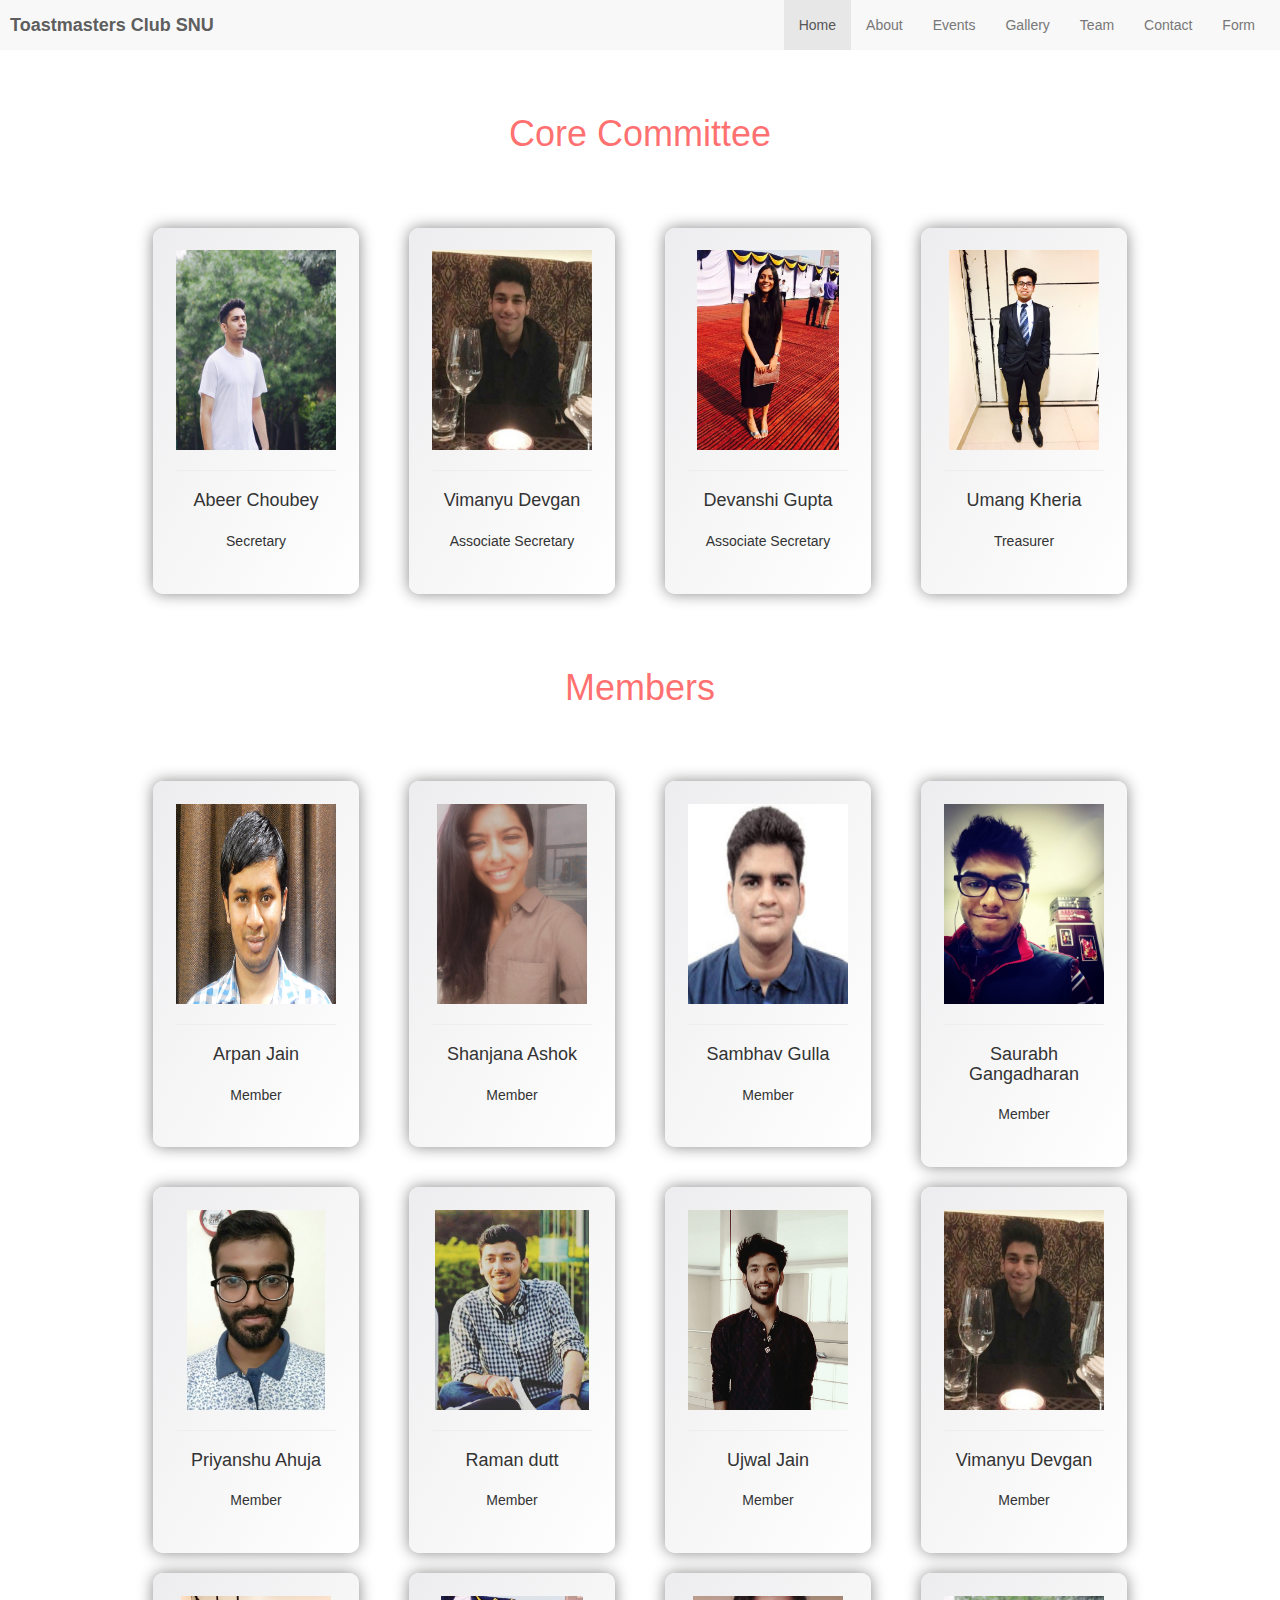
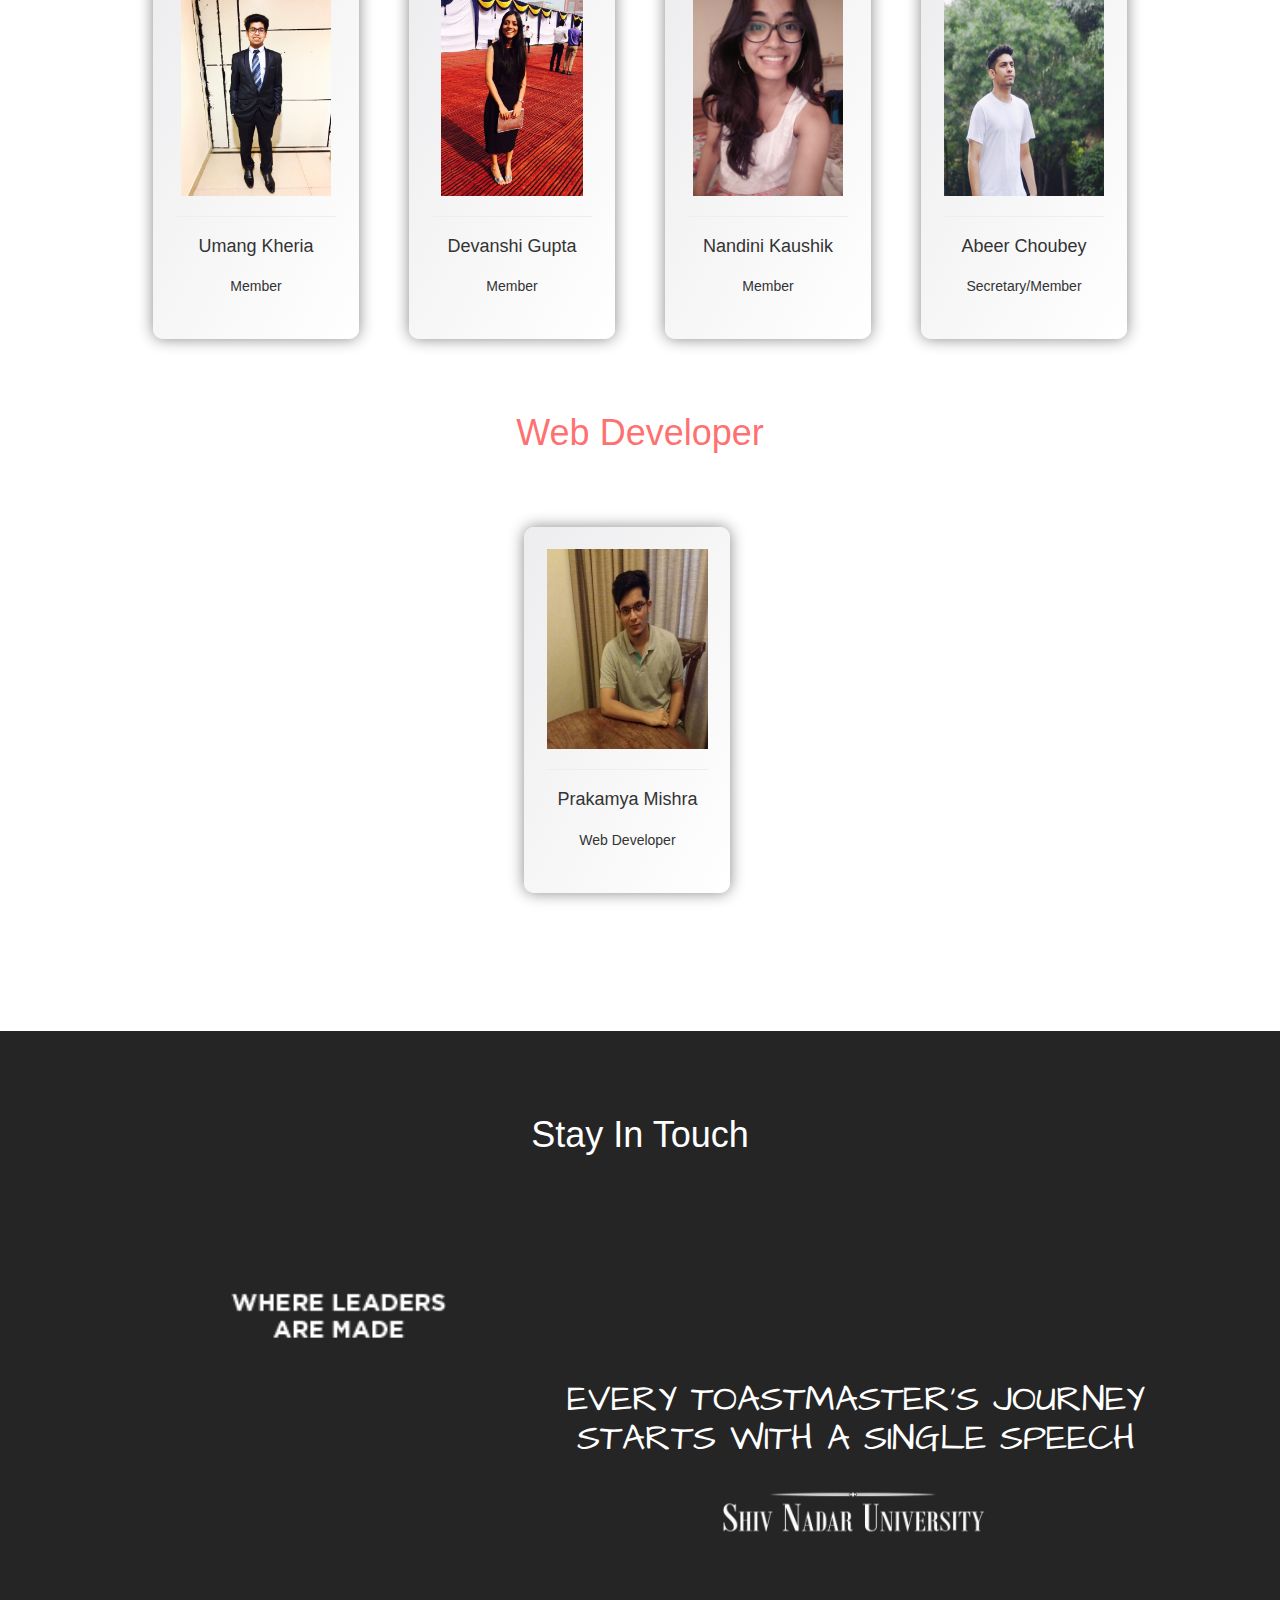
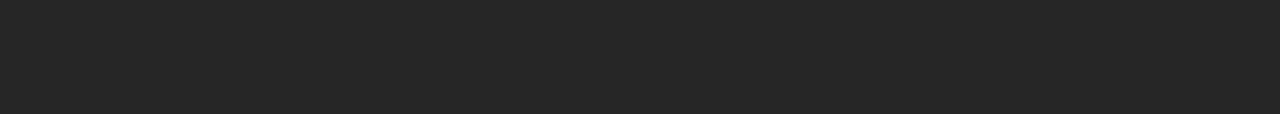
==== team.html @ 5914fd83 "Update team.html" ====
<!DOCTYPE html>
<html lang="en">
  <head>
    <meta charset="utf-8">
    <meta http-equiv="X-UA-Compatible" content="IE=edge">
    <meta name="viewport" content="width=device-width, initial-scale=1">
    <!-- The above 3 meta tags *must* come first in the head; any other head content must come *after* these tags -->
    <title>Toastmasters Club |SNU</title>
    <link rel="icon" href="img\Favicon.ico">
    <!-- Bootstrap -->
    <link href="css/bootstrap.min.css" rel="stylesheet">
    <link href="css/font-awesome.min.css" rel="stylesheet">
    <link href="css/custom.css" rel="stylesheet">
    <script src="https://ajax.googleapis.com/ajax/libs/jquery/1.12.4/jquery.min.js"></script>
    <link href="https://fonts.googleapis.com/css?family=Merriweather|Raleway" rel="stylesheet">
    <link href="https://fonts.googleapis.com/css?family=Architects+Daughter" rel="stylesheet">
    <link href="https://fonts.googleapis.com/css?family=Playfair+Display" rel="stylesheet">
  </head>
  <body id="body-home">
    <!--navbar-->
      <nav class="navbar navbar-default navbar-fixed-top">
          <div class="container-fluid" >
            <!-- Brand and toggle get grouped for better mobile display -->
            <div class="navbar-header">
              <button type="button" class="navbar-toggle collapsed" data-toggle="collapse" data-target="#after-collapse" aria-expanded="false">
                <span class="icon-bar"></span>
                <span class="icon-bar"></span>
                <span class="icon-bar"></span>
              </button>
              <a class="navbar-brand" href="index.html"><strong>Toastmasters Club SNU </strong></a>
            </div>

            <!-- Collect the nav links, forms, and other content for toggling -->
            <div class="collapse navbar-collapse navbar-right" id="after-collapse">
              <ul class="nav navbar-nav">
                <li class="active link1"><a href="index.html">Home <span class="sr-only">(current)</span></a></li>
                <li class="link2"><a href="index.html#about">About</a></li>
                <li class="link3"><a href="index.html#events">Events</a></li>
                <li class="link4"><a href="index.html#gallery">Gallery</a></li>
                <li class="link5"><a href="#">Team</a></li>
                <li class="link6"><a href="index.html#contact">Contact</a></li>
                <li><a href="#">Form</a></li>
              </ul>
            </div><!-- /.navbar-collapse -->
          </div><!-- /.container-fluid -->
        </nav>

        <h1 class="row set-content team-heading text-center">Core Committee</h1>

        <div class="row box">
          <div class="col-md-3 col-sm-6">
            <div class="member-block text-center">
              <img src="img/abeer.jpg" alt="">
              <hr>
              <h4>Abeer Choubey</h4>
              <p>Secretary</p>
            </div>
          </div>
          <div class="col-md-3 col-sm-6">
            <div class="member-block text-center">
              <img src="img/vimanyu.jpeg" alt="">
              <hr>
              <h4>Vimanyu Devgan</h4>
              <p>Associate Secretary</p>
            </div>
          </div>
          <div class="col-md-3 col-sm-6">
            <div class="member-block text-center">
              <img src="img/Devanshi Gupta.jpg" alt="">
              <hr>
              <h4>Devanshi Gupta</h4>
              <p>Associate Secretary</p>
            </div>
          </div>
          <div class="col-md-3 col-sm-6">
            <div class="member-block text-center">
              <img src="img/umang.jpeg" alt="">
              <hr>
              <h4>Umang Kheria</h4>
              <p>Treasurer</p>
            </div>
          </div>
        </div>

        <h1 class="row set-content team-heading text-center">Members</h1>

        <div class="row box">
          <div class="col-md-3 col-sm-6">
            <div class="member-block text-center">
              <img src="img/Arpan Jain.jpg" alt="">
              <hr>
              <h4>Arpan Jain</h4>
              <p>Member</p>
            </div>
          </div>
          <div class="col-md-3 col-sm-6">
            <div class="member-block text-center">
              <img src="img/Shanjana_Ashok.jpg" alt="">
              <hr>
              <h4>Shanjana Ashok</h4>
              <p>Member</p>
            </div>
          </div>
          <div class="col-md-3 col-sm-6">
            <div class="member-block text-center">
              <img src="img/Sambhav Gulla.jpg" alt="">
              <hr>
              <h4>Sambhav Gulla</h4>
              <p>Member</p>
            </div>
          </div>
          <div class="col-md-3 col-sm-6">
            <div class="member-block text-center">
              <img src="img/Saurabh_Gangadharan.jpg" alt="">
              <hr>
              <h4>Saurabh Gangadharan</h4>
              <p>Member</p>
            </div>
          </div>
        </div>
        <div class="row box">
          <div class="col-md-3 col-sm-6">
            <div class="member-block text-center">
              <img src="img/priyanshu.jpeg" alt="">
              <hr>
              <h4>Priyanshu Ahuja</h4>
              <p>Member</p>
            </div>
          </div>
          <div class="col-md-3 col-sm-6">
            <div class="member-block text-center">
              <img src="img/raman.jpeg" alt="">
              <hr>
              <h4>Raman dutt</h4>
              <p>Member</p>
            </div>
          </div>
          <div class="col-md-3 col-sm-6">
            <div class="member-block text-center">
              <img src="img/ujwal.jpg" alt="">
              <hr>
              <h4>Ujwal Jain</h4>
              <p>Member</p>
            </div>
          </div>
          <div class="col-md-3 col-sm-6">
            <div class="member-block text-center">
              <img src="img/vimanyu.jpeg" alt="">
              <hr>
              <h4>Vimanyu Devgan</h4>
              <p>Member</p>
            </div>
          </div>
        </div>
        <div class="row box">
          <div class="col-md-3 col-sm-6">
            <div class="member-block text-center">
              <img src="img/umang.jpeg" alt="">
              <hr>
              <h4>Umang Kheria</h4>
              <p>Member</p>
            </div>
          </div>
          <div class="col-md-3 col-sm-6">
            <div class="member-block text-center">
              <img src="img/Devanshi Gupta.jpg" alt="">
              <hr>
              <h4>Devanshi Gupta</h4>
              <p>Member</p>
            </div>
          </div>
          <div class="col-md-3 col-sm-6">
            <div class="member-block text-center">
              <img src="img/Nandini_Kaushik.jpg" alt="">
              <hr>
              <h4>Nandini Kaushik</h4>
              <p>Member</p>
            </div>
          </div>
          <div class="col-md-3 col-sm-6">
            <div class="member-block text-center">
              <img src="img/abeer.jpg" alt="">
              <hr>
              <h4>Abeer Choubey</h4>
              <p>Secretary/Member</p>
            </div>
          </div>
        </div>
        <h1 class="row set-content team-heading text-center">Web Developer</h1>

        <div class="row box web-dev">
          <div class="col-md-3 col-md-offset-4">
            <div class="member-block web-dev text-center">
              <img src="img/prakamya.jpg" alt="">
              <hr>
              <h4>Prakamya Mishra</h4>
              <p>Web Developer</p>
            </div>
          </div>
        </div>
        <div id="contact" style="margin-top:10%;"class="sets">
          <div class="container-fluid text-center">
            <h1>Stay In Touch</h1>
            <div class="row contact-img">
              <div class="col-md-5">
                <div class="row hideme">
                  <a href="https://www.toastmasters.org/" target="_blank"><img src="img\toastmaster logo.png"></a>
                </div>
                <div class="row">
                  <img src="img/Tagline White.png">
                </div>
              </div>
              <div class="col-md-7">
                <div class="row">
                  <div class="row hideme">
                    <a href="https://www.facebook.com/ToastmastersSNU/" target="_blank"><i class="fa fa-facebook-official fa-3x" aria-hidden="true"></i></a>
                    <a href="mailto:ac383@snu.edu.in" ><i class="fa fa-envelope fa-3x" aria-hidden="true"></i></a>
                    <a href="http://snu.edu.in/" target="_blank"><i class="fa fa-university fa-3x" aria-hidden="true"></i></a>
                    <a href="https://www.toastmasters.org/" target="_blank"><i class="fa fa-globe fa-3x" aria-hidden="true"></i></a>
                  </div>
                </div>
                <div class="row">
                  <h1 class="qute">EVERY TOASTMASTER'S JOURNEY<br>STARTS WITH A SINGLE SPEECH</h1>
                  <br>
                  <div class="snu">
                    <a href="http://snu.edu.in/" target="_blank"><img src="img/loading2.png"></a>
                  </div>
                </div>
              </div>
            </div>
          </div>
        </div>

    <!-- jQuery (necessary for Bootstrap's JavaScript plugins) -->
    <!-- Include all compiled plugins (below), or include individual files as needed -->
    <script src="js/bootstrap.min.js"></script>
    <script src="js/custom.js"></script>
  </body>
</html>
---- css/custom.css ----
/* pre-set */
#body-home,#body-team{
  padding-top: 50px;
}
/* navbar */
.navbar-default{
  border-radius: 0;
  border: none;
  padding-left: 10px;
  padding-right: 10px;
}
.container-fluid{
  padding: 0;
}
.sets .container-fluid{
  padding: 5%;
}
/* header */
header{
  background-image: linear-gradient(rgba(26, 26, 26, 0.1),rgba(26, 26, 26, 0.1)),url(../img/14777b88-4d6d-4357-b0e6-6be6ab7cb8bb-original.png);
  background-position: center;
  background-repeat: no-repeat;
  background-attachment: fixed;
  -webkit-background-size: cover;
  -moz-background-size: cover;
  -o-background-size: cover;
  background-size: cover;
  padding-top: 65px;
  height: 100vh;
  width: auto;
}
#logo-img{
  height: 100vh;
  margin-top: 10vh;
  color: #fff;
  font-weight: bold;
  text-shadow: 0 0 10px rgba(255, 0, 0, 0.4);
}
#logo-img a i{
  color: #fff;
  text-shadow: 0 0 10px rgba(255, 0, 0, 0.4);
}
#logo-img img{
  width: 40vh;
  height: auto;
  margin: auto;
}
/* sets */
.set-content{
  margin: 5%;
}
.sets i{
  color: rgba(255, 0, 0, 0.7);
}
.set-content h1{
  margin-top: 5%;
  font-family: 'Merriweather', serif;
}

.team-head{
  margin-top: 5%;
  font-family: 'Merriweather', serif;
  margin: 5%;
}

.set-content p{
  margin-top: 5%;
  font-family: 'Raleway', sans-serif;
}
/*team */
#team-h1{
  color: rgba(255, 0, 0, 0.7);
  font-size: 4em;
  font-weight: bold;
  font-family: sans-serif;
  text-align: center;
  margin-bottom: 10vh;
}
.member-block{
  box-shadow: 0 0 15px #888888;
  border-radius: 10px;
  padding: 10%;
  margin: 10px;
  background: linear-gradient(to bottom right, #ededef, #fff);
}
i{
  margin: auto 10px;
}
button i{
  margin: 0;
}
p{
  text-align: justify;
  padding: 10px;
}
.member-block p{
  text-align: center;
}
.scroll{
  width: 5vh !important;
  height: auto;
  margin-top:16vh ;
  position: relative;
  top: 15vh ;
  animation: updown 1s ease infinite;
  opacity: 0;
  -moz-margin-top: 16vh;
  -ms-margin-top: 16vh;
  -o-margin-top: 16vh;
  -webkit-margin-top: 16vh;
}
.scroll:hover{
  cursor: pointer;
}

@keyframes updown {
  0%{
    position: relative;
    top: 15vh ;
  }
  50%{
    position: relative;
    top: 17vh ;
  }
  100%{
    position: relative;
    top: 15vh ;
  }
}

/*timeline */
#events.sets{
  background-color: #252525;
  color: #fff;
}
#contact.sets{
  background-color: #252525;
  color: #fff;
}
#contact .col-md-4{
  margin-top: 10%;
}
#contact a i{
  margin:3%;
}

img { border: 0; max-width: 100%; }

#contact img{
  width: 50%;
  height: auto;
}
.page-header h1 {
  font-size: 3.26em;
  text-align: center;
  color: #efefef;
  text-shadow: 1px 1px 0 #000;
}

/** timeline box structure **/
.timeline {
  list-style: none;
  padding: 20px 0 20px;
  position: relative;
}

.timeline:before {
  top: 0;
  bottom: 0;
  position: absolute;
  content: " ";
  width: 3px;
  background-color: #eee;
  left: 50%;
  margin-left: -1.5px;
}

.tldate {
  display: block;
  width: 200px;
  background: #414141;
  border: 3px solid #212121;
  color: #ededed;
  margin: 0 auto;
  padding: 3px 0;
  font-weight: bold;
  text-align: center;
  -webkit-box-shadow: 0 0 11px rgba(0,0,0,0.35);
}

.timeline li {
  margin-bottom: 25px;
  position: relative;
}

.timeline li:before, .timeline li:after {
  content: " ";
  display: table;
}
.timeline li:after {
  clear: both;
}
.timeline li:before, .timeline li:after {
  content: " ";
  display: table;
}

/** timeline panels **/
.timeline li .timeline-panel {
  width: 46%;
  float: left;
  background: #fff;
  border: 1px solid #d4d4d4;
  padding: 20px;
  position: relative;
  -webkit-border-radius: 8px;
  -moz-border-radius: 8px;
  border-radius: 8px;
  -webkit-box-shadow: 0 1px 6px rgba(0, 0, 0, 0.15);
  -moz-box-shadow: 0 1px 6px rgba(0, 0, 0, 0.15);
  box-shadow: 0 1px 6px rgba(0, 0, 0, 0.15);
}

/** panel arrows **/
.timeline li .timeline-panel:before {
  position: absolute;
  top: 26px;
  right: -15px;
  display: inline-block;
  border-top: 15px solid transparent;
  border-left: 15px solid #ccc;
  border-right: 0 solid #ccc;
  border-bottom: 15px solid transparent;
  content: " ";
}

.timeline li .timeline-panel:after {
  position: absolute;
  top: 27px;
  right: -14px;
  display: inline-block;
  border-top: 14px solid transparent;
  border-left: 14px solid #fff;
  border-right: 0 solid #fff;
  border-bottom: 14px solid transparent;
  content: " ";
}
.timeline li .timeline-panel.noarrow:before, .timeline li .timeline-panel.noarrow:after {
  top:0;
  right:0;
  display: none;
  border: 0;
}

.timeline li.timeline-inverted .timeline-panel {
  float: right;
}

.timeline li.timeline-inverted .timeline-panel:before {
  border-left-width: 0;
  border-right-width: 15px;
  left: -15px;
  right: auto;
}

.timeline li.timeline-inverted .timeline-panel:after {
  border-left-width: 0;
  border-right-width: 14px;
  left: -14px;
  right: auto;
}


/** timeline circle icons **/
.timeline li .tl-circ {
  position: absolute;
  top: 23px;
  left: 50%;
  text-align: center;
  background: #437bb7;
  color: #fff;
  width: 35px;
  height: 35px;
  line-height: 35px;
  margin-left: -16px;
  border: 3px solid #90acc7;
  border-top-right-radius: 50%;
  border-top-left-radius: 50%;
  border-bottom-right-radius: 50%;
  border-bottom-left-radius: 50%;
  z-index: 99;
}


/** timeline content **/

.tl-heading h4 {
  margin: 0;
  color: rgba(255, 0, 0, 0.7);
}

.tl-body p, .tl-body ul {
  margin-bottom: 0;
}

.tl-body > p + p {
  margin-top: 5px;
}

/** media queries **/
@media (max-width: 991px) {
  .timeline li .timeline-panel {
    width: 44%;
  }
}

@media (max-width: 700px) {
  .page-header h1 { font-size: 1.8em; }

  ul.timeline:before {
    left: 40px;
  }

  .tldate { width: 140px; }

  ul.timeline li .timeline-panel {
    width: calc(100% - 90px);
    width: -moz-calc(100% - 90px);
    width: -webkit-calc(100% - 90px);
  }

  ul.timeline li .tl-circ {
    top: 22px;
    left: 22px;
    margin-left: 0;

  }
  ul.timeline > li > .tldate {
    margin: 0;
  }

  ul.timeline > li > .timeline-panel {
    float: right;
  }

  ul.timeline > li > .timeline-panel:before {
    border-left-width: 0;
    border-right-width: 15px;
    left: -15px;
    right: auto;
  }

  ul.timeline > li > .timeline-panel:after {
    border-left-width: 0;
    border-right-width: 14px;
    left: -14px;
    right: auto;
  }
}
.item p{
  text-align: center;
}
.item img{
  width: 100%;
  height: 70%;
}
.carousel-indicators{
  padding-top: 15%;
}
.hideme{
  opacity: 0;
}
.box{
  margin: auto 10%;
}
.qute{
  margin-top: 5%;
  font-family: 'Architects Daughter', cursive;
}
.contact-img{
  margin: 10% 5%;
}
.member-block img{
  width: auto;
  height: 200px;
}
.team-heading{
  color: rgba(255, 48, 48,.7);
}
@media (max-width: 990px){}
  .web-dev{
    position: relative;
    left: 2%;
  }
}
p.timeline-para{
  color: #000 !important;
}
.snu{
  font-family: 'Playfair Display', serif;
  color: #1558c4;
}
.timeline-img{
  border-radius: 30px;
  -webkit-box-shadow: 0 0 11px rgba(0,0,0,0.5);
}
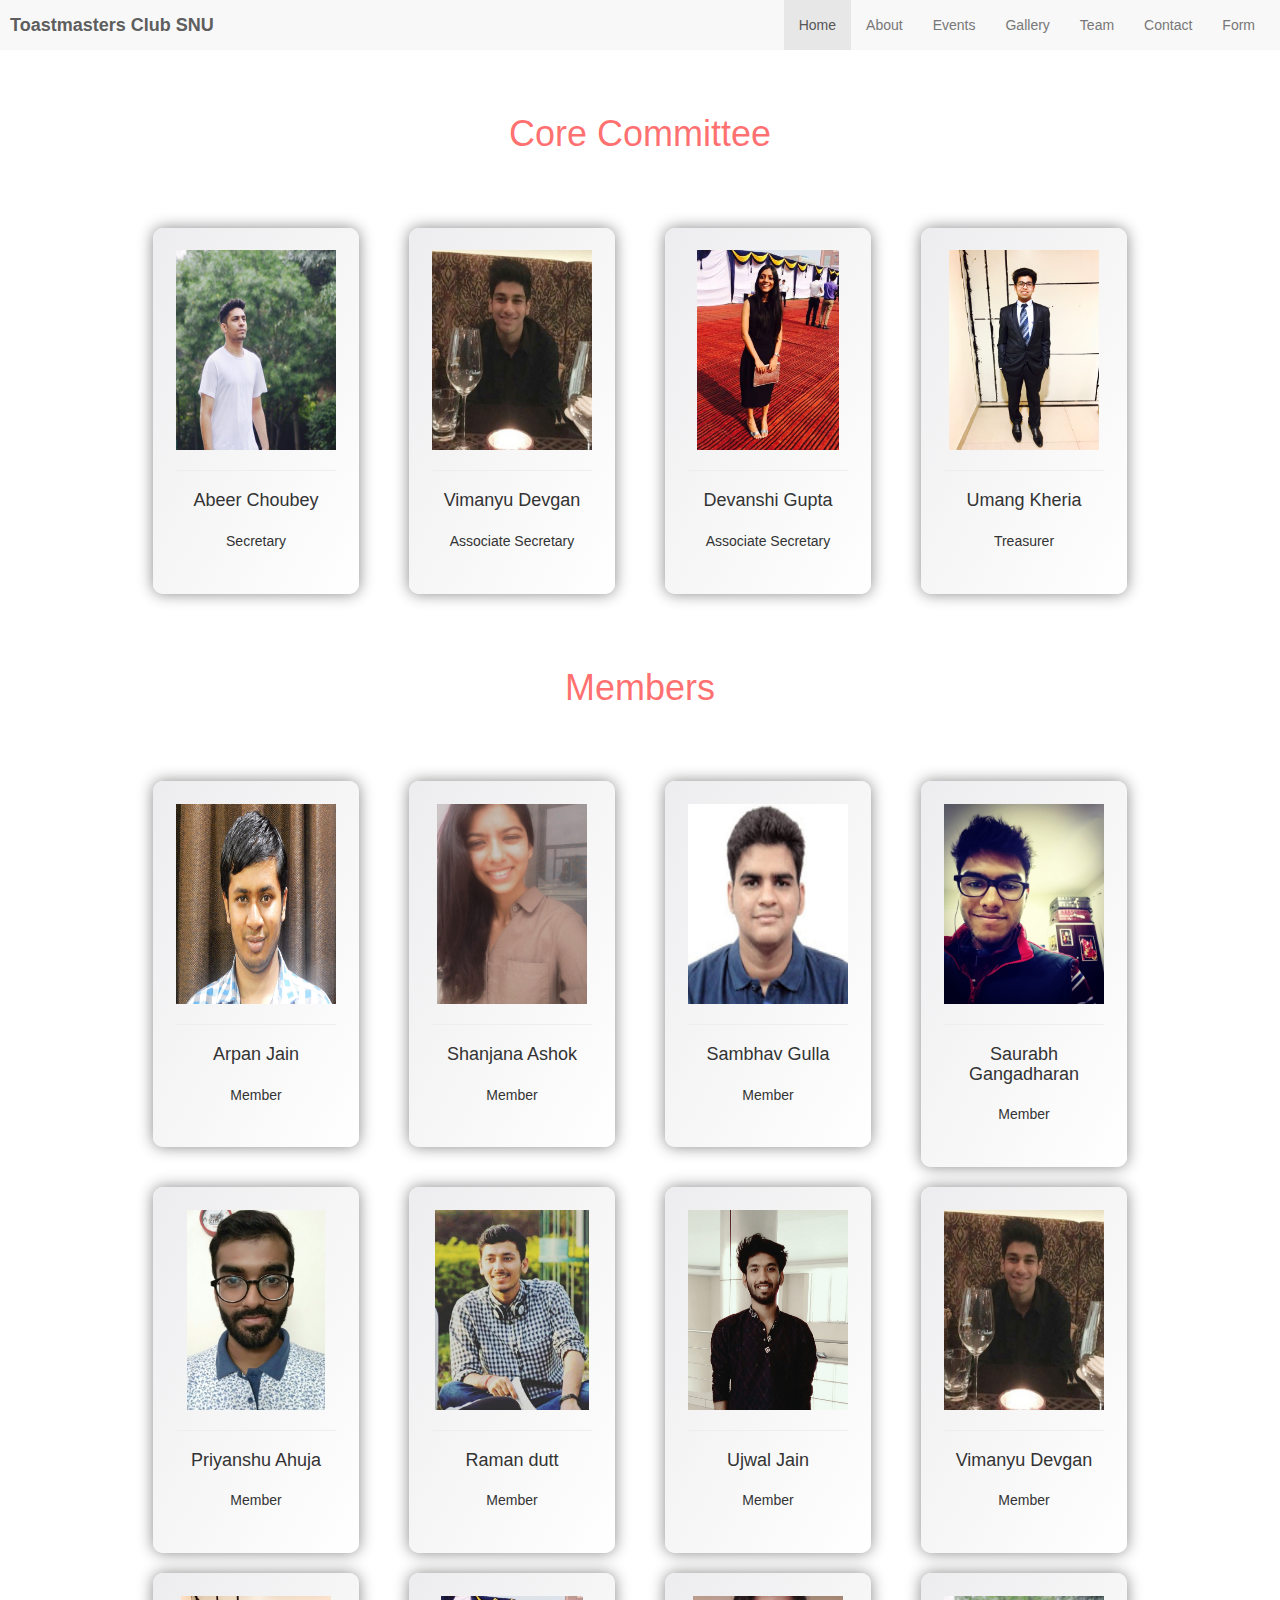
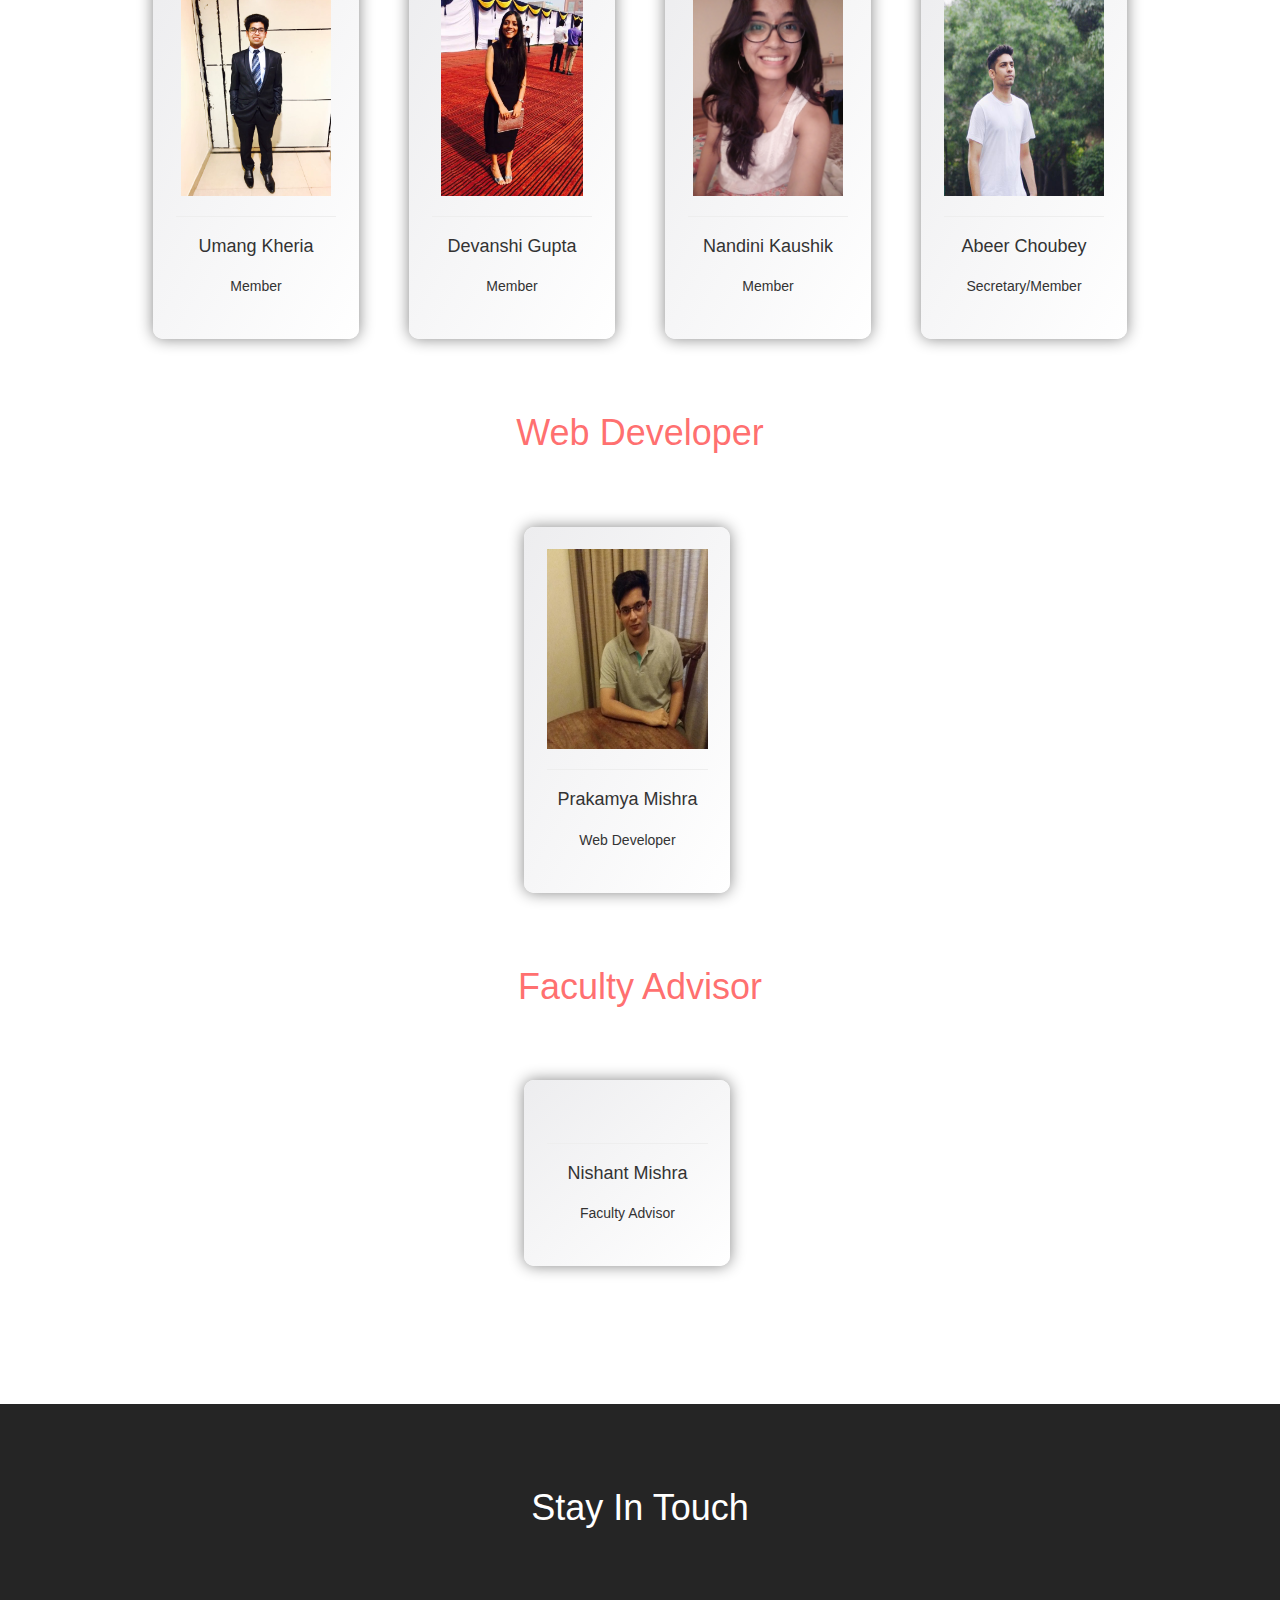
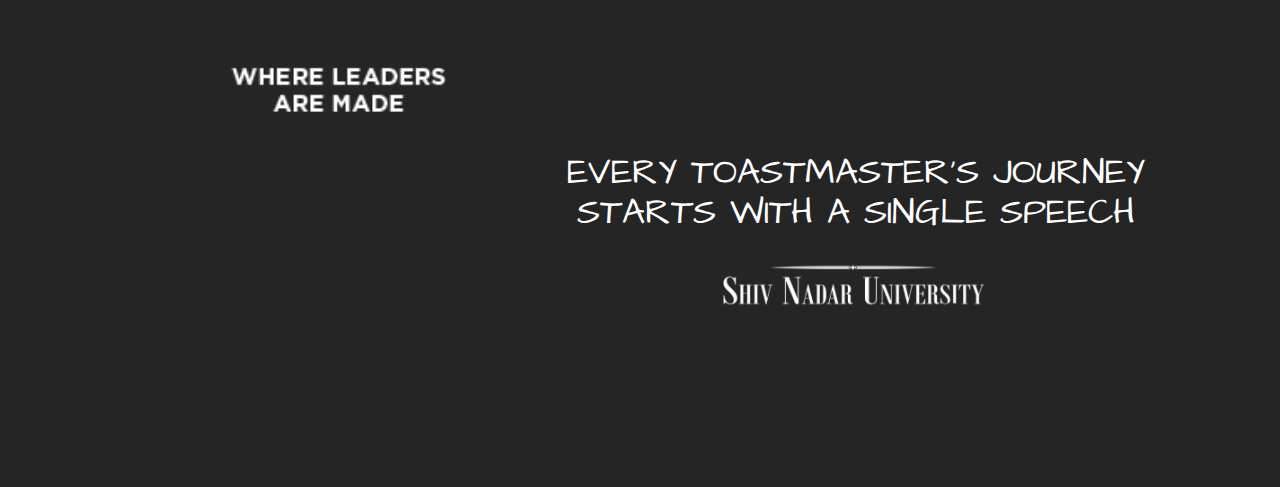
==== commit aaee75c3: "Update team.html" ====
--- a/team.html
+++ b/team.html
@@ -198,6 +198,18 @@
             </div>
           </div>
         </div>
+        <h1 class="row set-content team-heading text-center">Faculty Advisor</h1>
+
+        <div class="row box web-dev">
+          <div class="col-md-3 col-md-offset-4">
+            <div class="member-block web-dev text-center">
+              <img src="http://www.snu.edu.in/images/Nishant-Mishra.jpg" alt="">
+              <hr>
+              <h4>Nishant Mishra</h4>
+              <p>Faculty Advisor</p>
+            </div>
+          </div>
+        </div>
         <div id="contact" style="margin-top:10%;"class="sets">
           <div class="container-fluid text-center">
             <h1>Stay In Touch</h1>
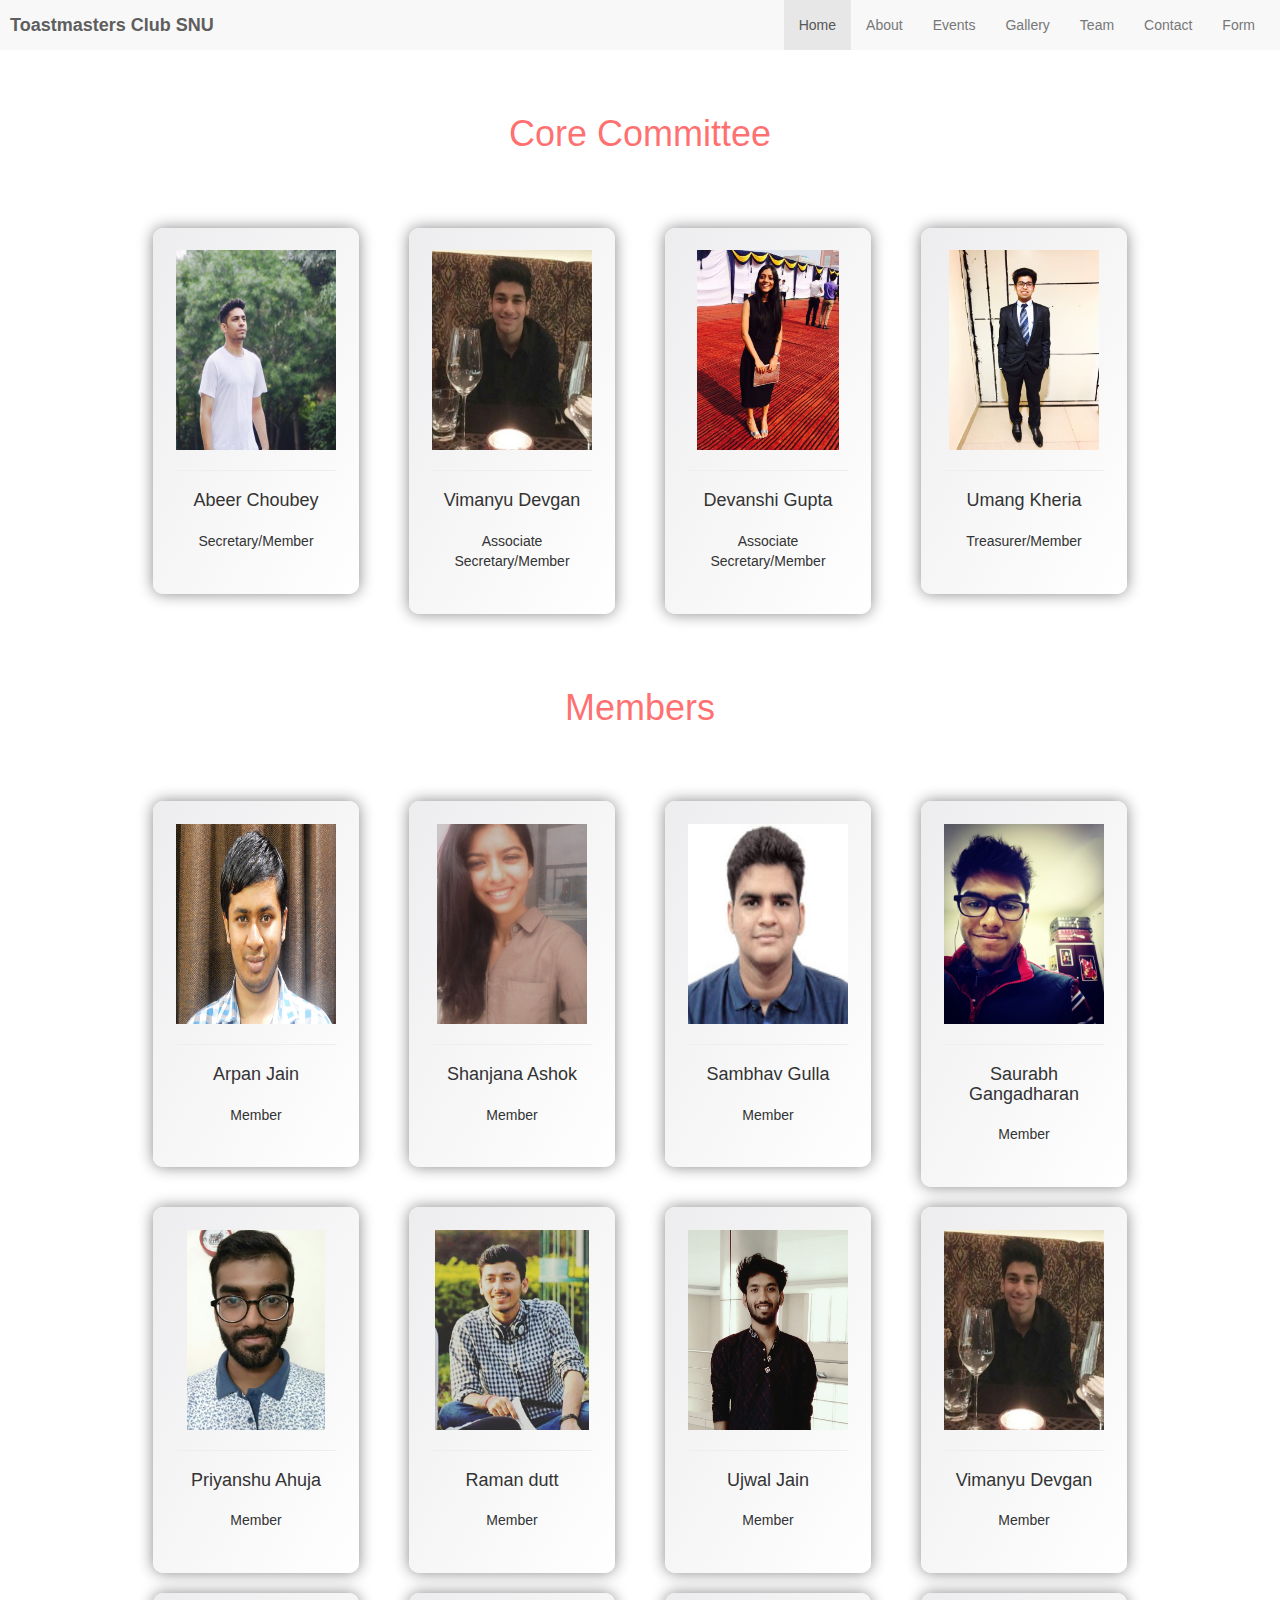
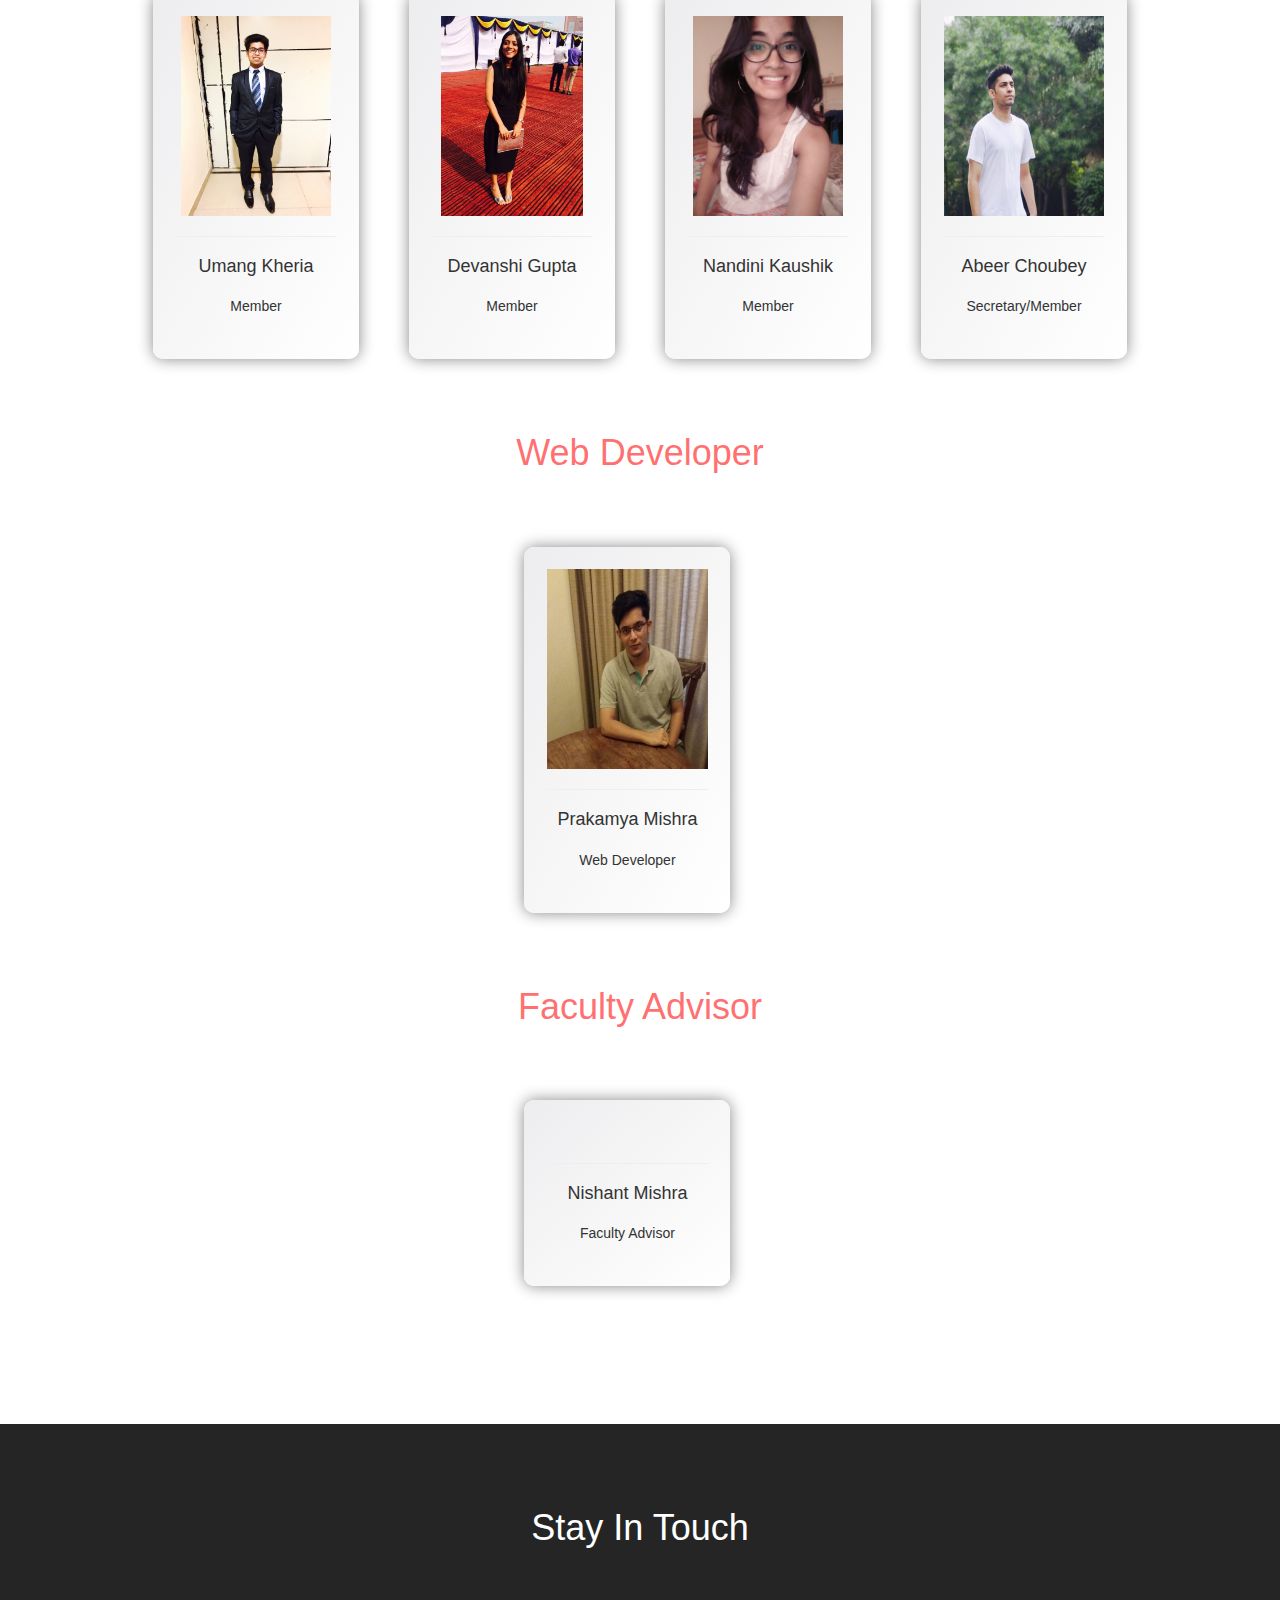
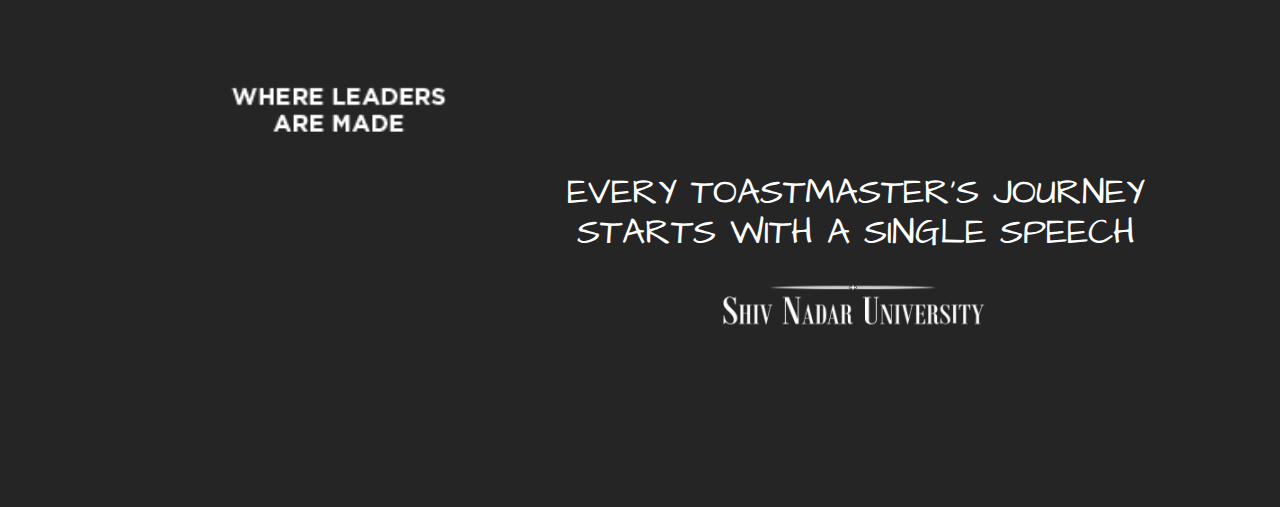
==== commit a7e86934: "Update team.html" ====
--- a/team.html
+++ b/team.html
@@ -53,7 +53,7 @@
               <img src="img/abeer.jpg" alt="">
               <hr>
               <h4>Abeer Choubey</h4>
-              <p>Secretary</p>
+              <p>Secretary/Member</p>
             </div>
           </div>
           <div class="col-md-3 col-sm-6">
@@ -61,7 +61,7 @@
               <img src="img/vimanyu.jpeg" alt="">
               <hr>
               <h4>Vimanyu Devgan</h4>
-              <p>Associate Secretary</p>
+              <p>Associate Secretary/Member</p>
             </div>
           </div>
           <div class="col-md-3 col-sm-6">
@@ -69,7 +69,7 @@
               <img src="img/Devanshi Gupta.jpg" alt="">
               <hr>
               <h4>Devanshi Gupta</h4>
-              <p>Associate Secretary</p>
+              <p>Associate Secretary/Member</p>
             </div>
           </div>
           <div class="col-md-3 col-sm-6">
@@ -77,7 +77,7 @@
               <img src="img/umang.jpeg" alt="">
               <hr>
               <h4>Umang Kheria</h4>
-              <p>Treasurer</p>
+              <p>Treasurer/Member</p>
             </div>
           </div>
         </div>
@@ -209,7 +209,9 @@
               <p>Faculty Advisor</p>
             </div>
           </div>
-        </div>
+        </div>    
+    
+    
         <div id="contact" style="margin-top:10%;"class="sets">
           <div class="container-fluid text-center">
             <h1>Stay In Touch</h1>
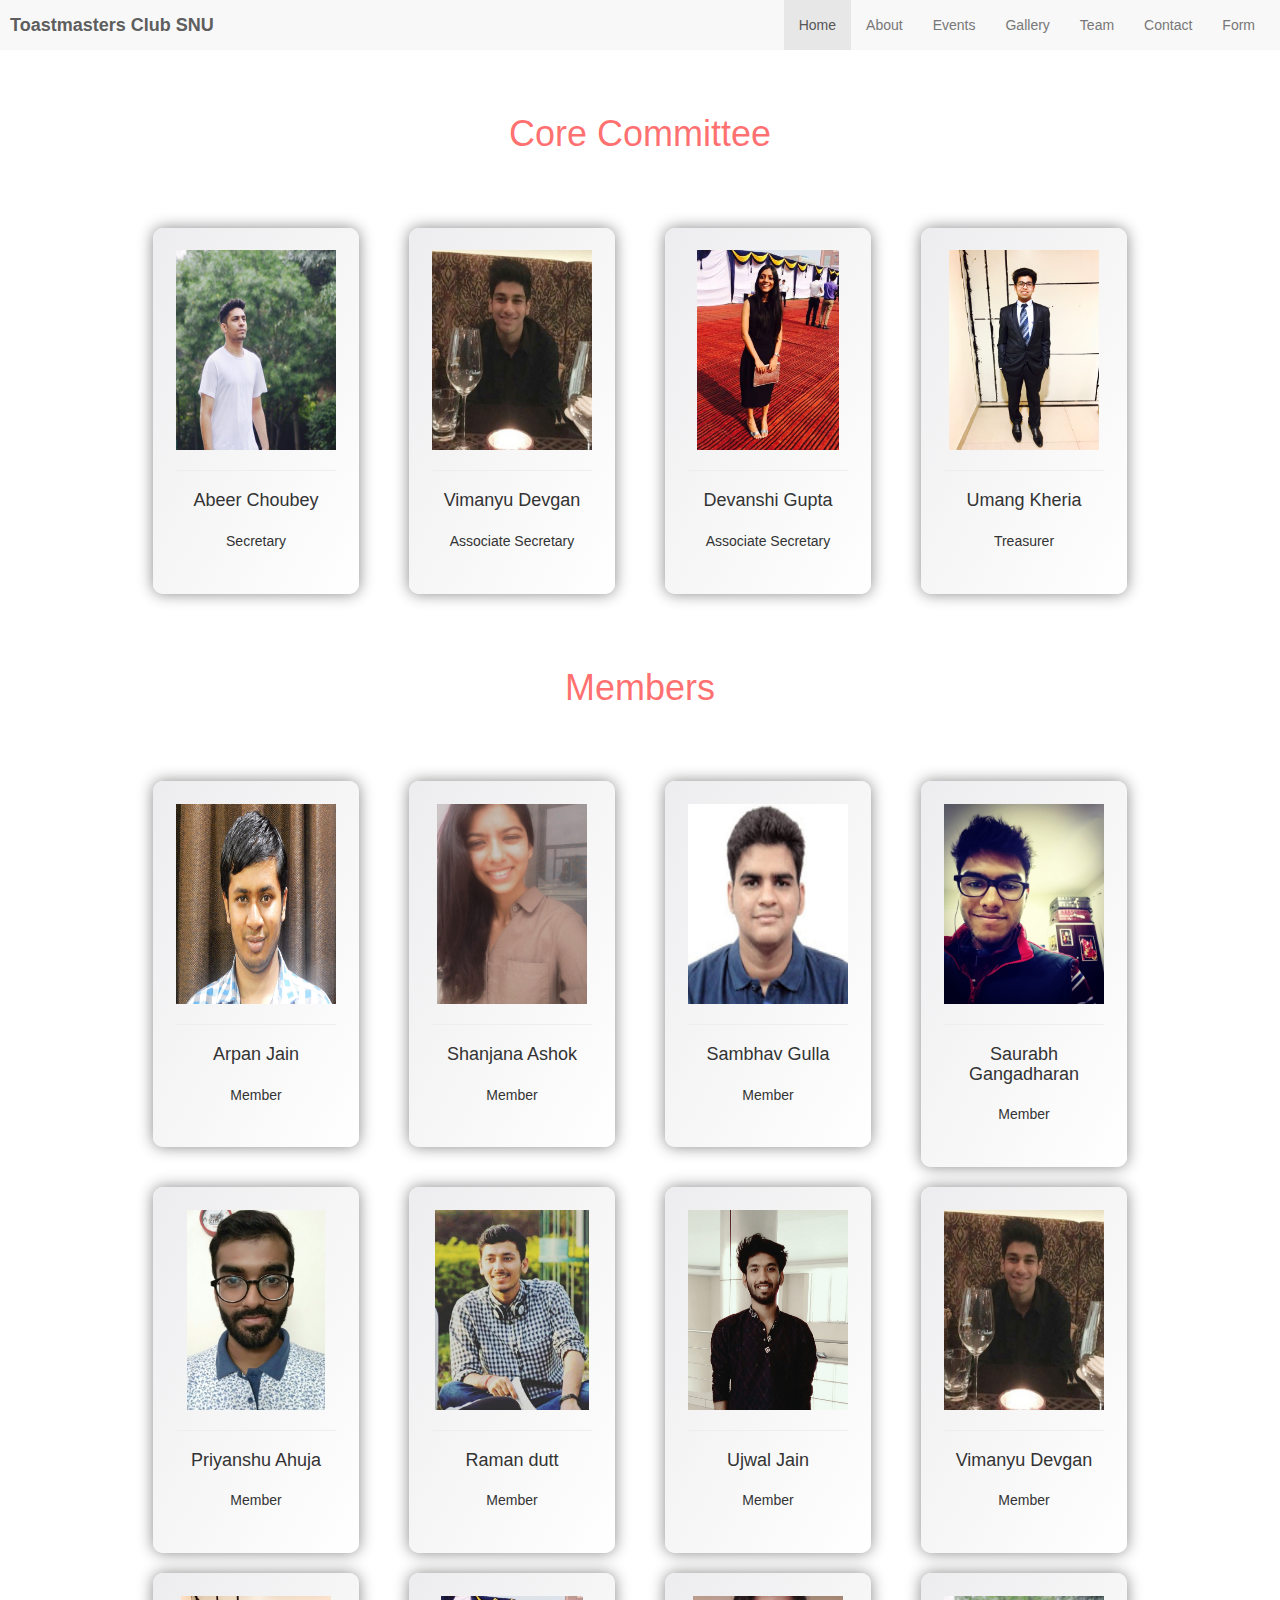
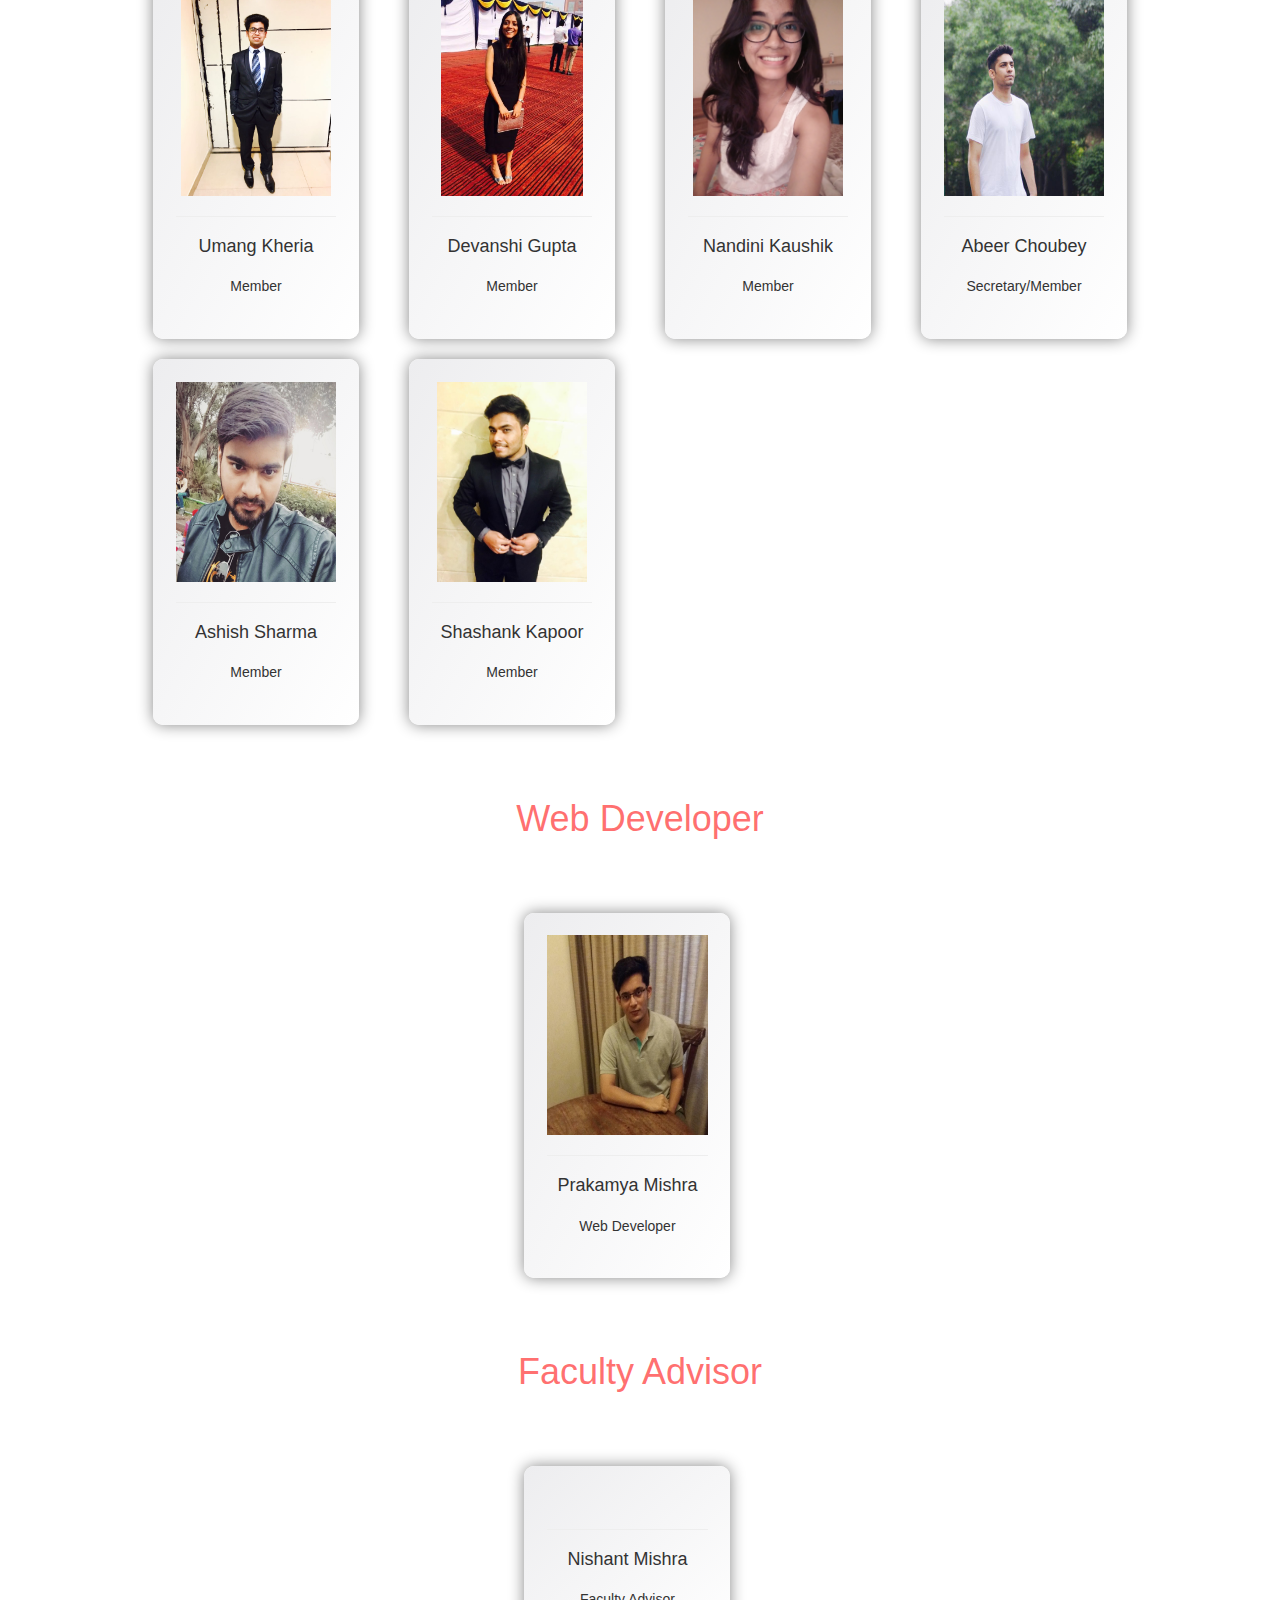
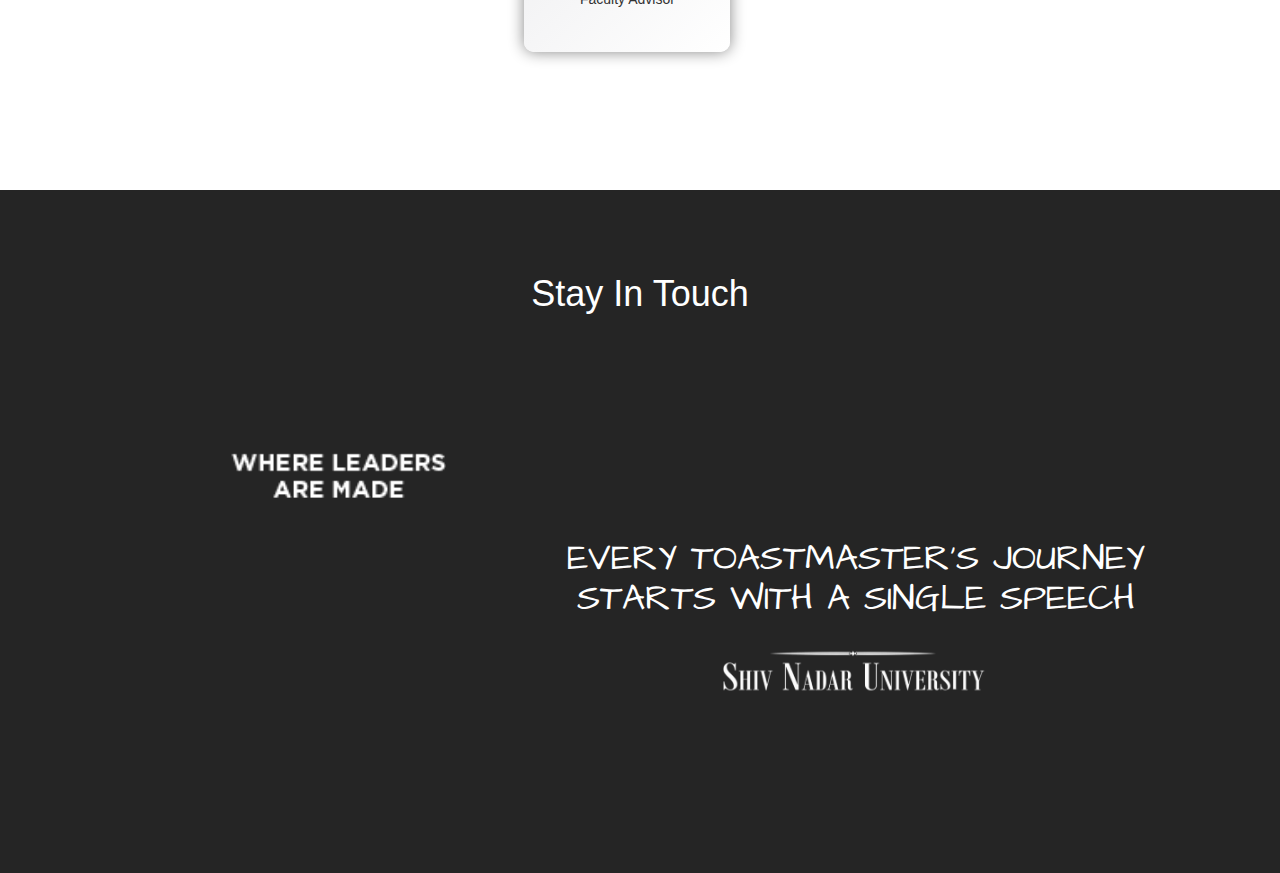
==== commit 35cb7a21: "new images" ====
--- a/team.html
+++ b/team.html
@@ -53,7 +53,7 @@
               <img src="img/abeer.jpg" alt="">
               <hr>
               <h4>Abeer Choubey</h4>
-              <p>Secretary/Member</p>
+              <p>Secretary</p>
             </div>
           </div>
           <div class="col-md-3 col-sm-6">
@@ -61,7 +61,7 @@
               <img src="img/vimanyu.jpeg" alt="">
               <hr>
               <h4>Vimanyu Devgan</h4>
-              <p>Associate Secretary/Member</p>
+              <p>Associate Secretary</p>
             </div>
           </div>
           <div class="col-md-3 col-sm-6">
@@ -69,7 +69,7 @@
               <img src="img/Devanshi Gupta.jpg" alt="">
               <hr>
               <h4>Devanshi Gupta</h4>
-              <p>Associate Secretary/Member</p>
+              <p>Associate Secretary</p>
             </div>
           </div>
           <div class="col-md-3 col-sm-6">
@@ -77,7 +77,7 @@
               <img src="img/umang.jpeg" alt="">
               <hr>
               <h4>Umang Kheria</h4>
-              <p>Treasurer/Member</p>
+              <p>Treasurer</p>
             </div>
           </div>
         </div>
@@ -183,6 +183,24 @@
               <hr>
               <h4>Abeer Choubey</h4>
               <p>Secretary/Member</p>
+            </div>
+          </div>
+        </div>
+        <div class="row box">
+          <div class="col-md-3 col-sm-6">
+            <div class="member-block text-center">
+              <img src="img/ashish_sharma.jpeg" alt="">
+              <hr>
+              <h4>Ashish Sharma</h4>
+              <p>Member</p>
+            </div>
+          </div>
+          <div class="col-md-3 col-sm-6">
+            <div class="member-block text-center">
+              <img src="img/shashank_kapoor.jpeg" alt="">
+              <hr>
+              <h4>Shashank Kapoor</h4>
+              <p>Member</p>
             </div>
           </div>
         </div>
@@ -209,9 +227,7 @@
               <p>Faculty Advisor</p>
             </div>
           </div>
-        </div>    
-    
-    
+        </div>
         <div id="contact" style="margin-top:10%;"class="sets">
           <div class="container-fluid text-center">
             <h1>Stay In Touch</h1>
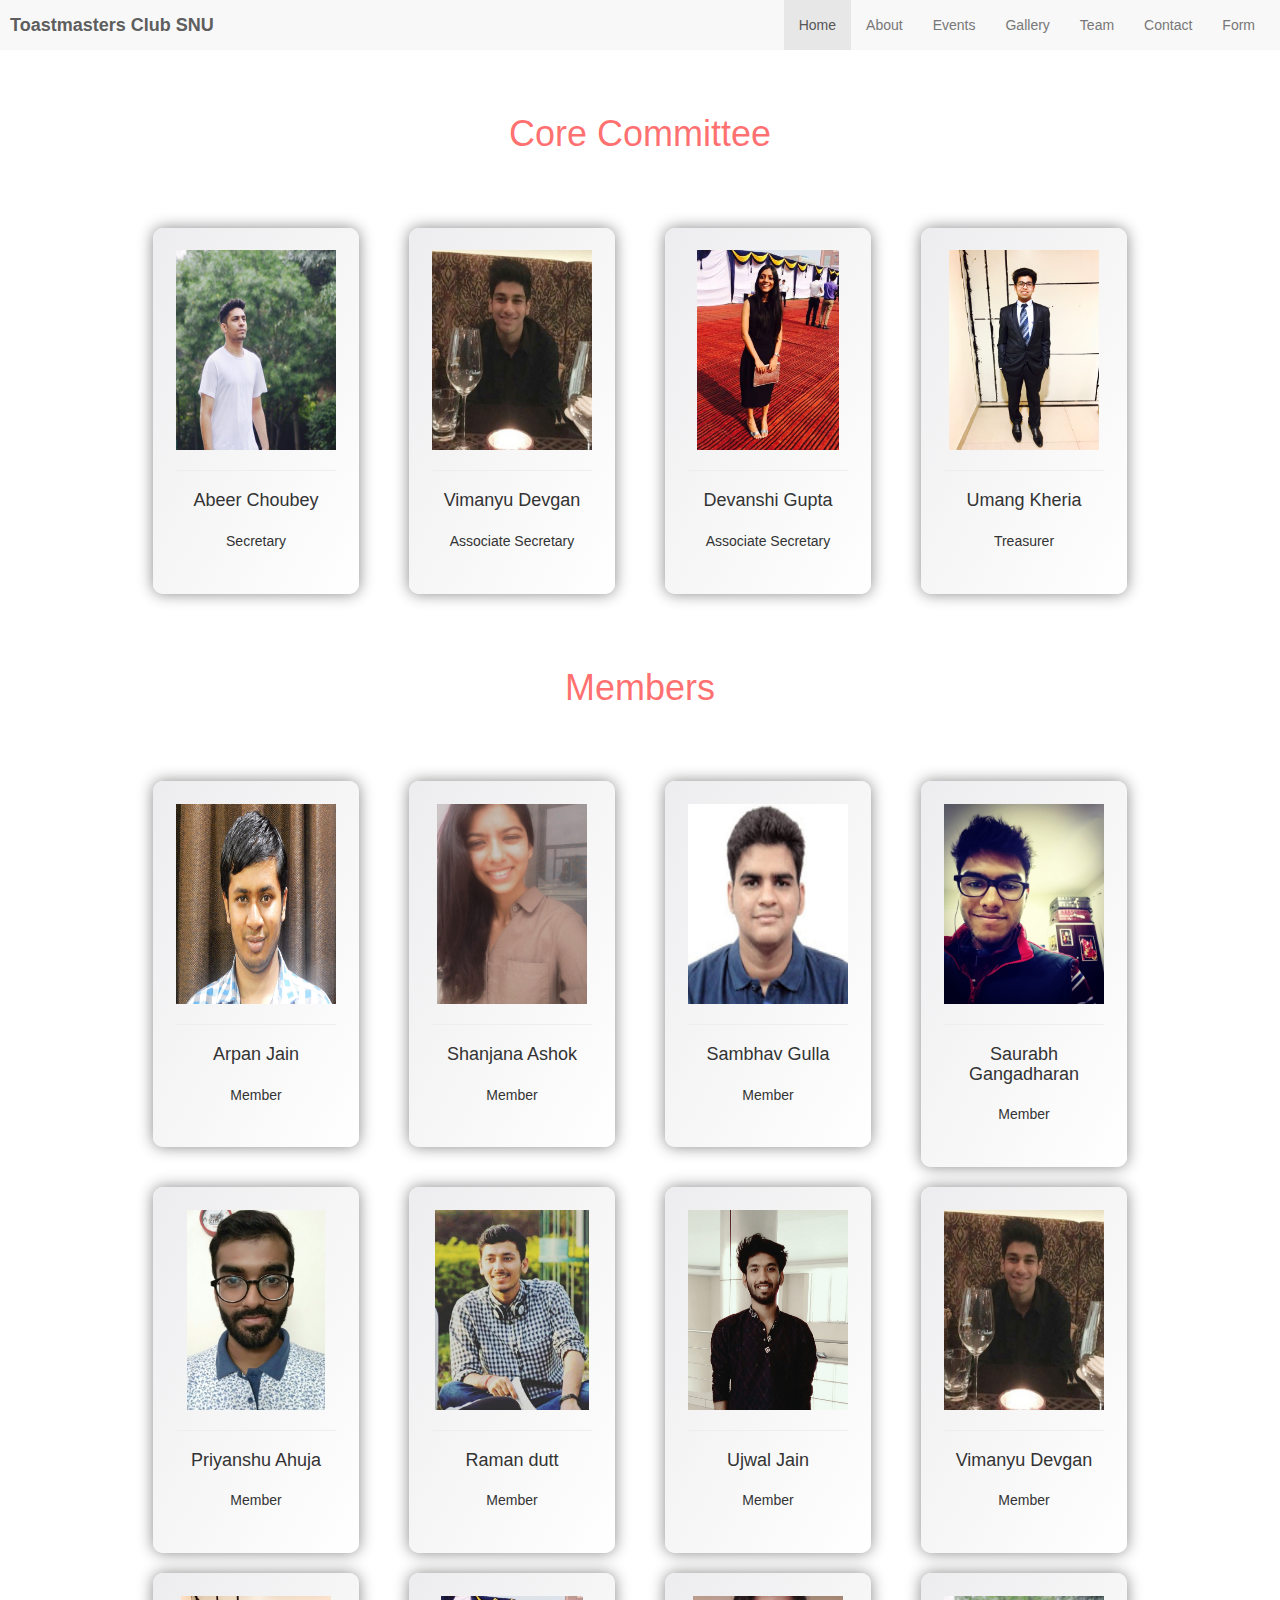
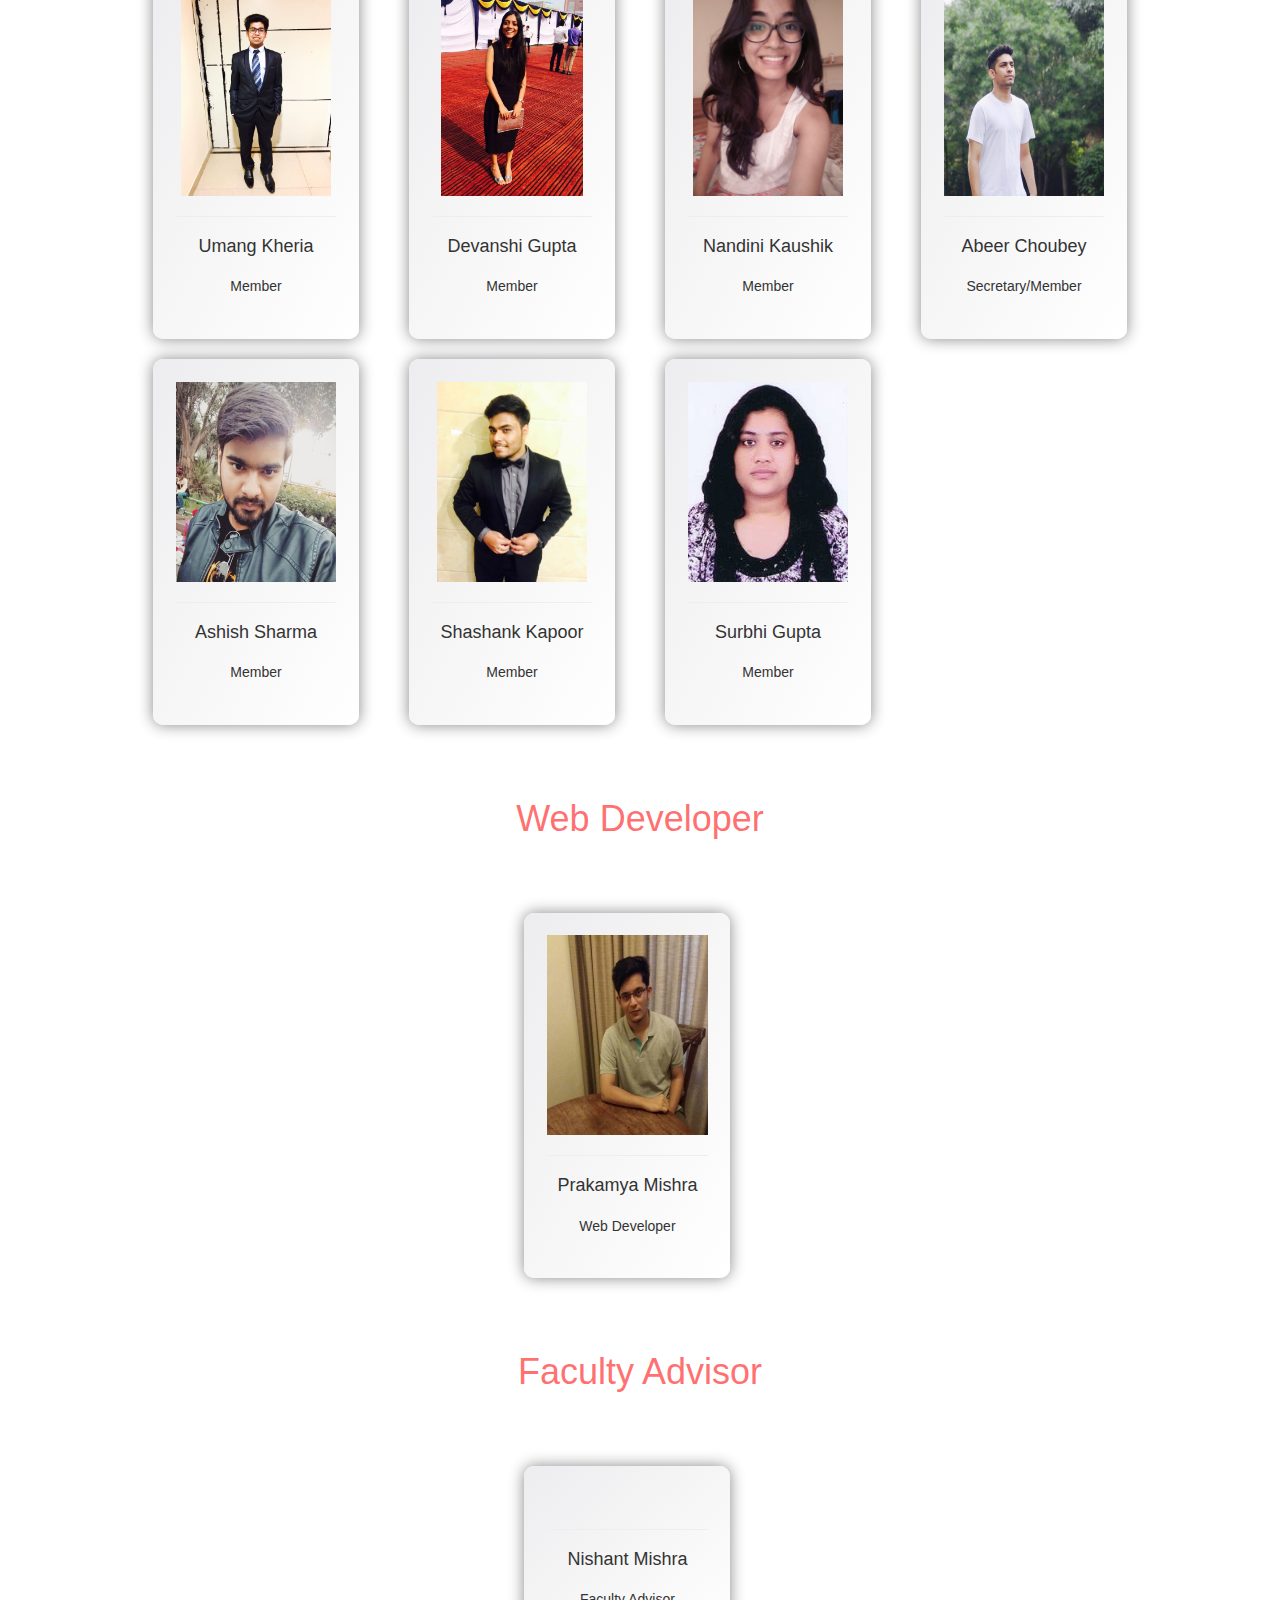
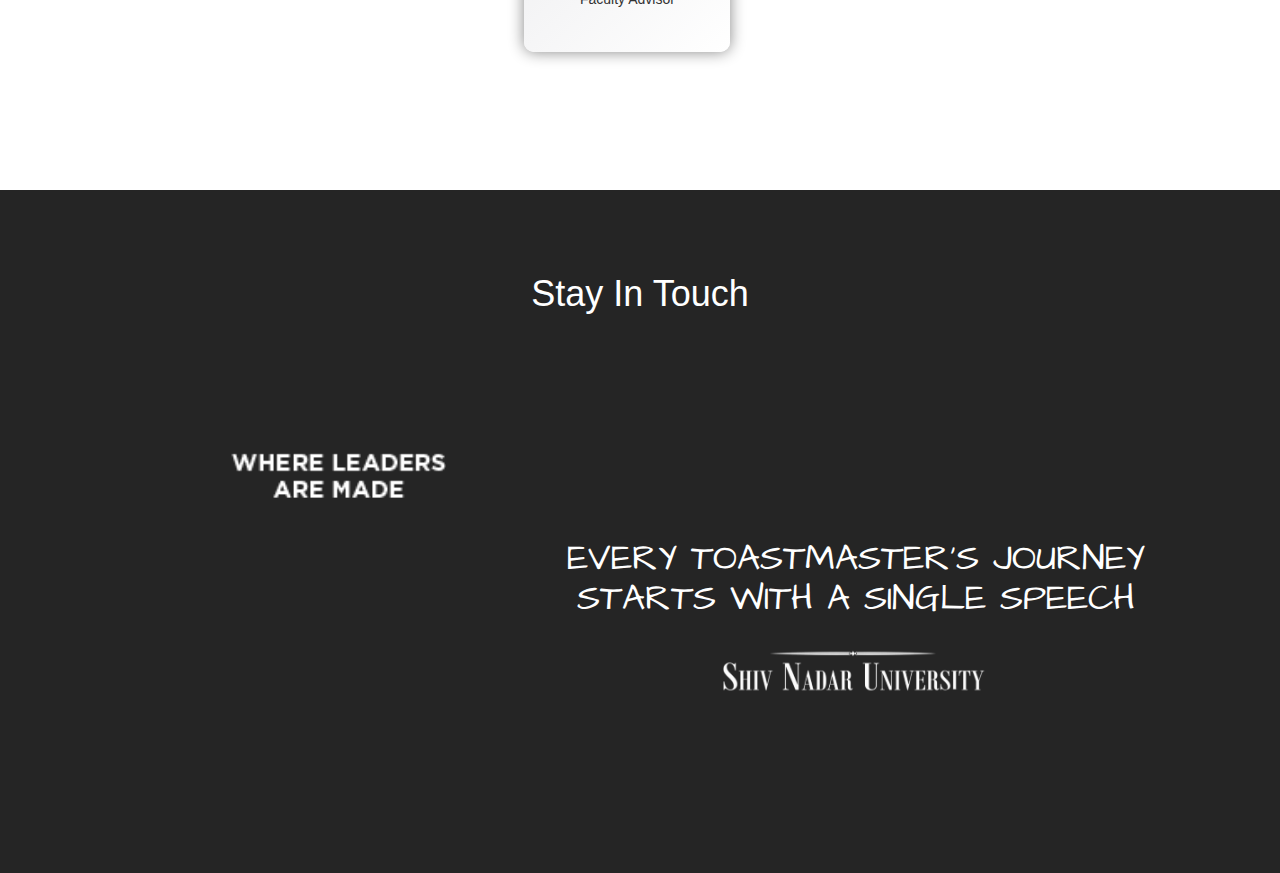
==== commit 0833d2ef: "add surbhi gupta" ====
--- a/team.html
+++ b/team.html
@@ -203,6 +203,14 @@
               <p>Member</p>
             </div>
           </div>
+          <div class="col-md-3 col-sm-6">
+            <div class="member-block text-center">
+              <img src="img/surbhi_gupta.jpeg" alt="">
+              <hr>
+              <h4>Surbhi Gupta</h4>
+              <p>Member</p>
+            </div>
+          </div>
         </div>
         <h1 class="row set-content team-heading text-center">Web Developer</h1>
 
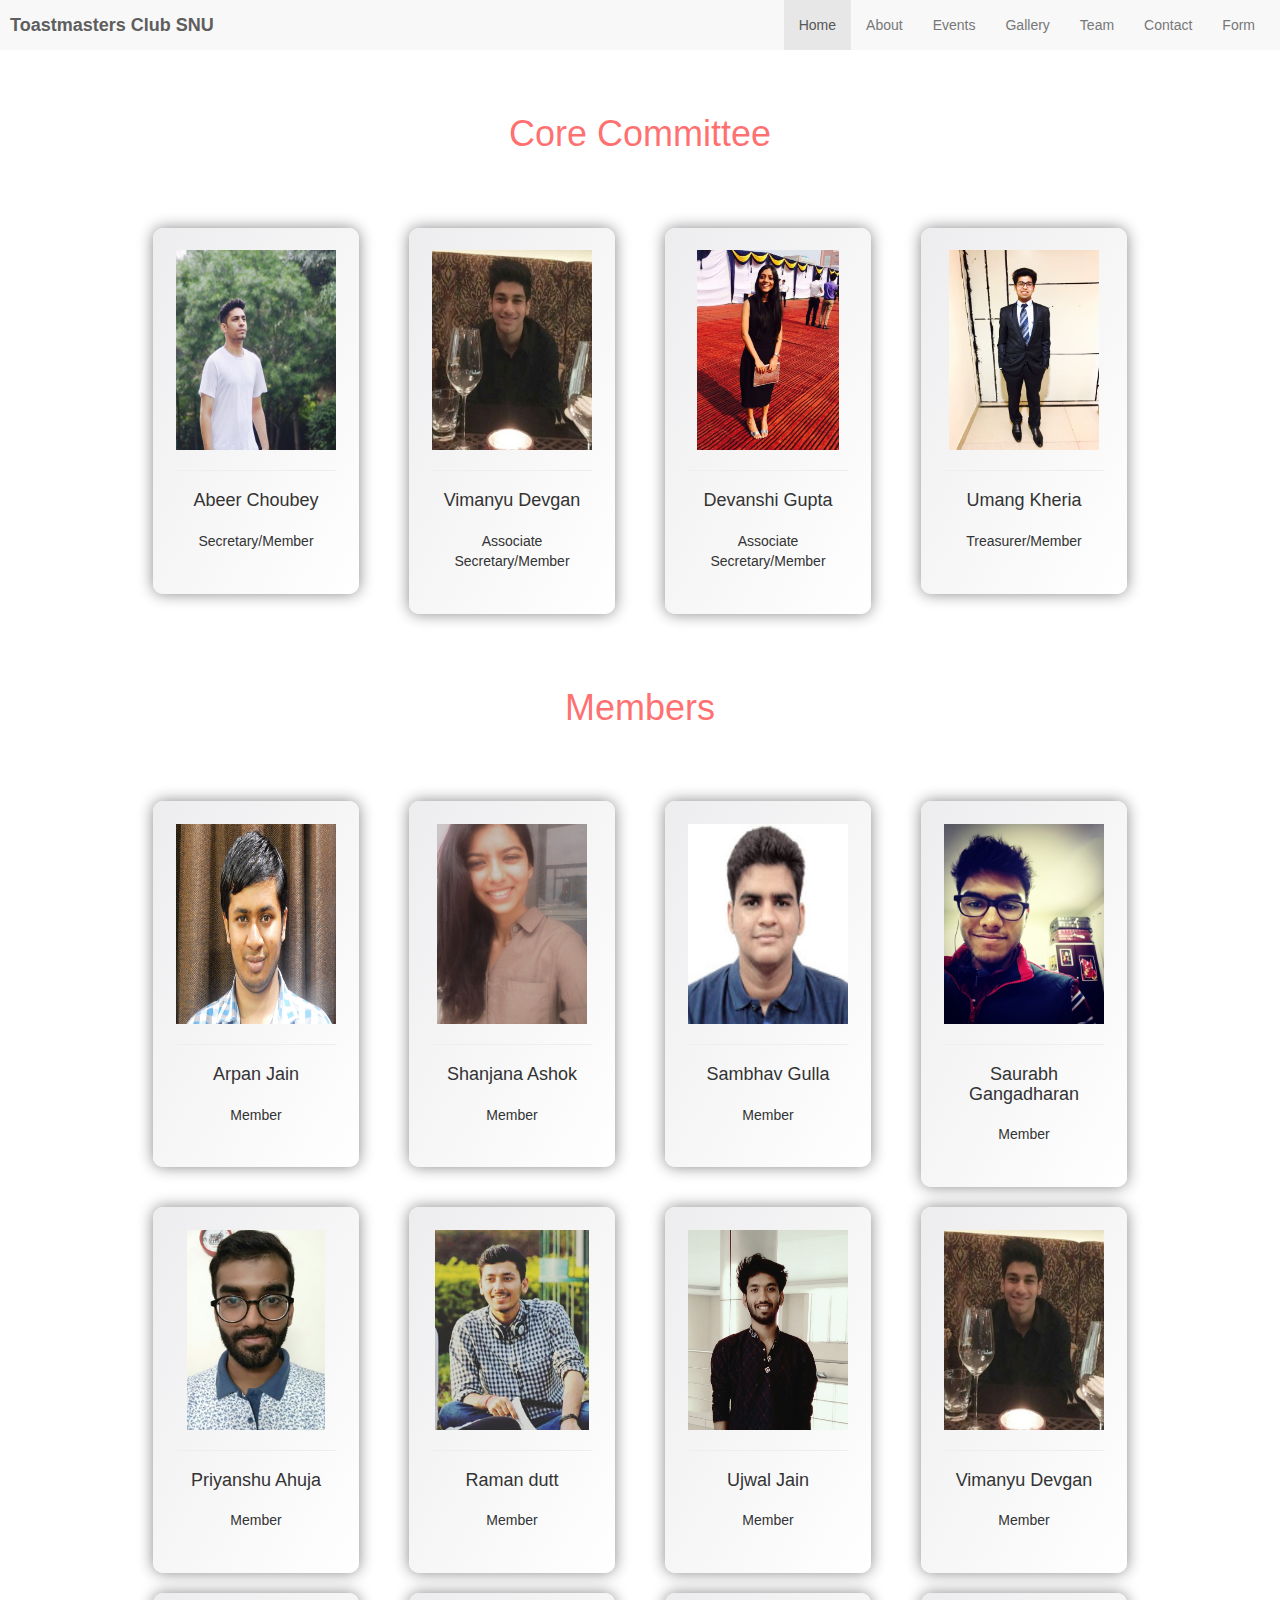
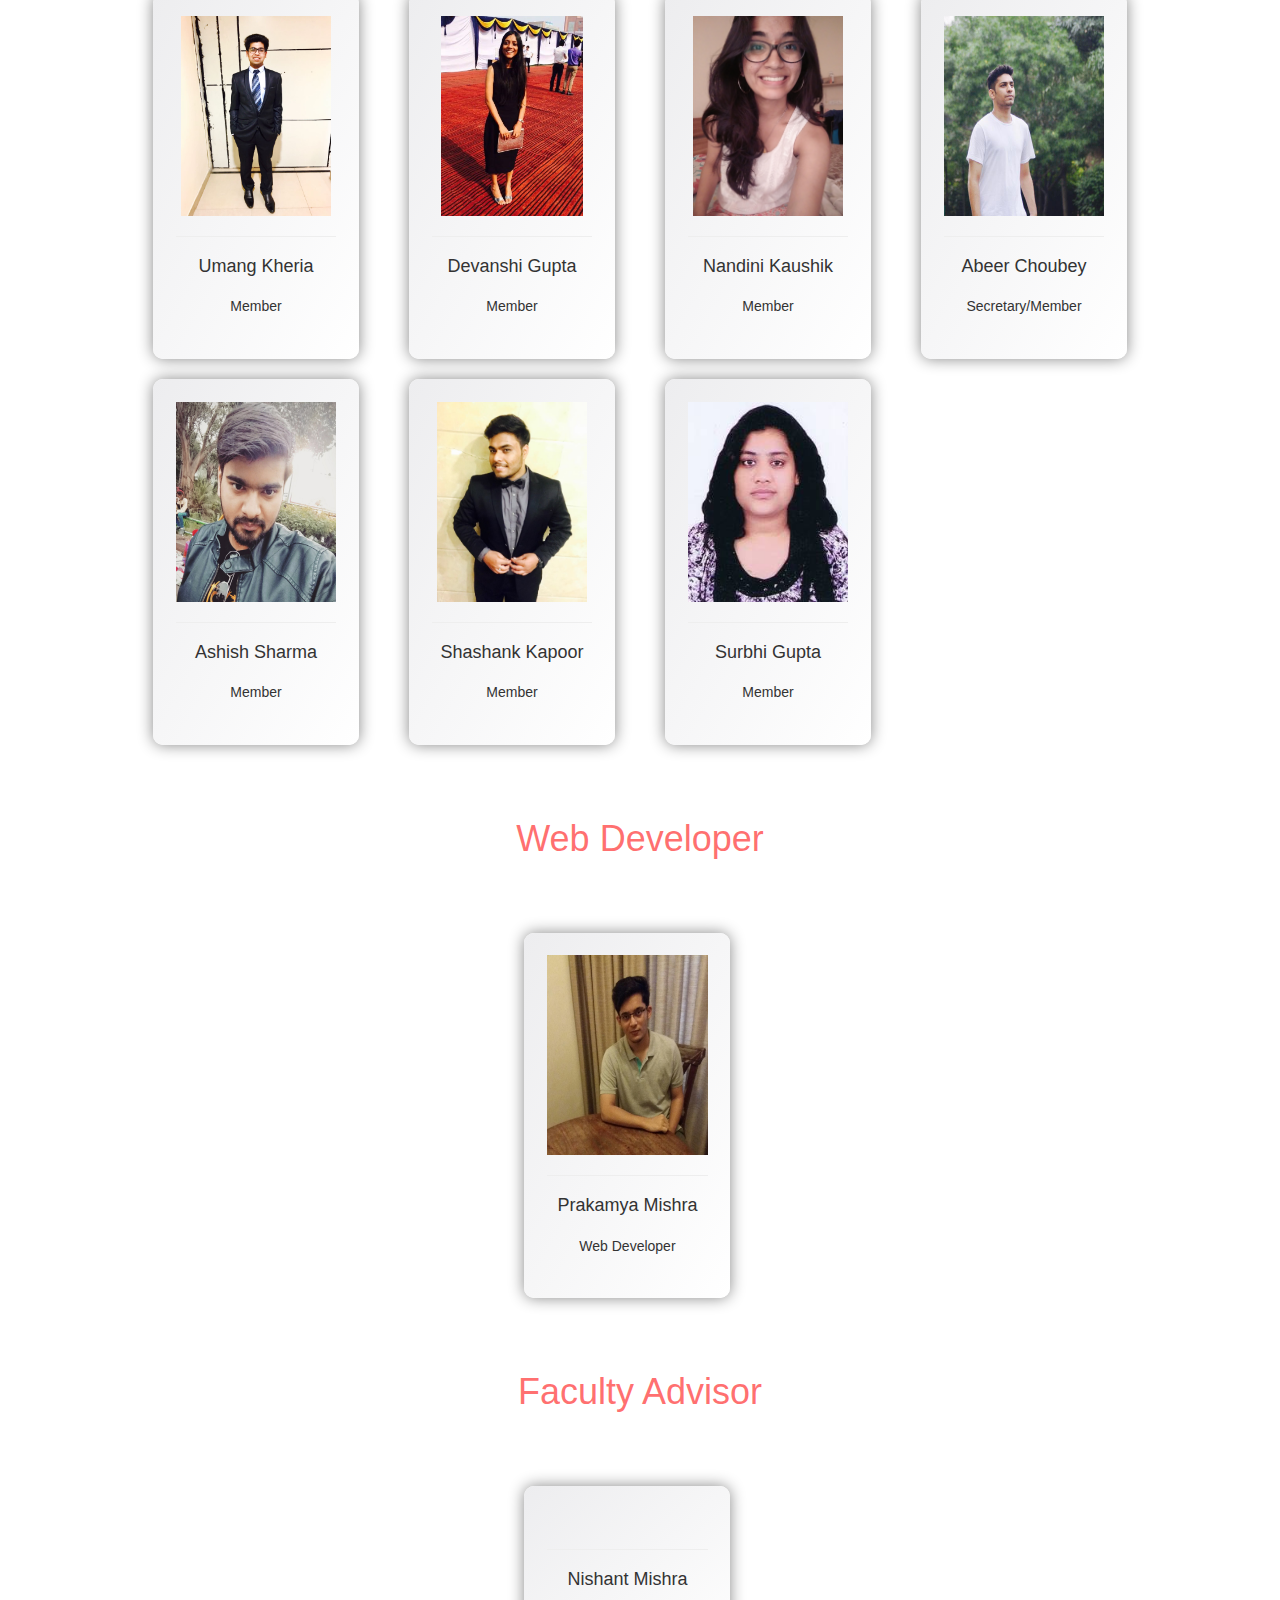
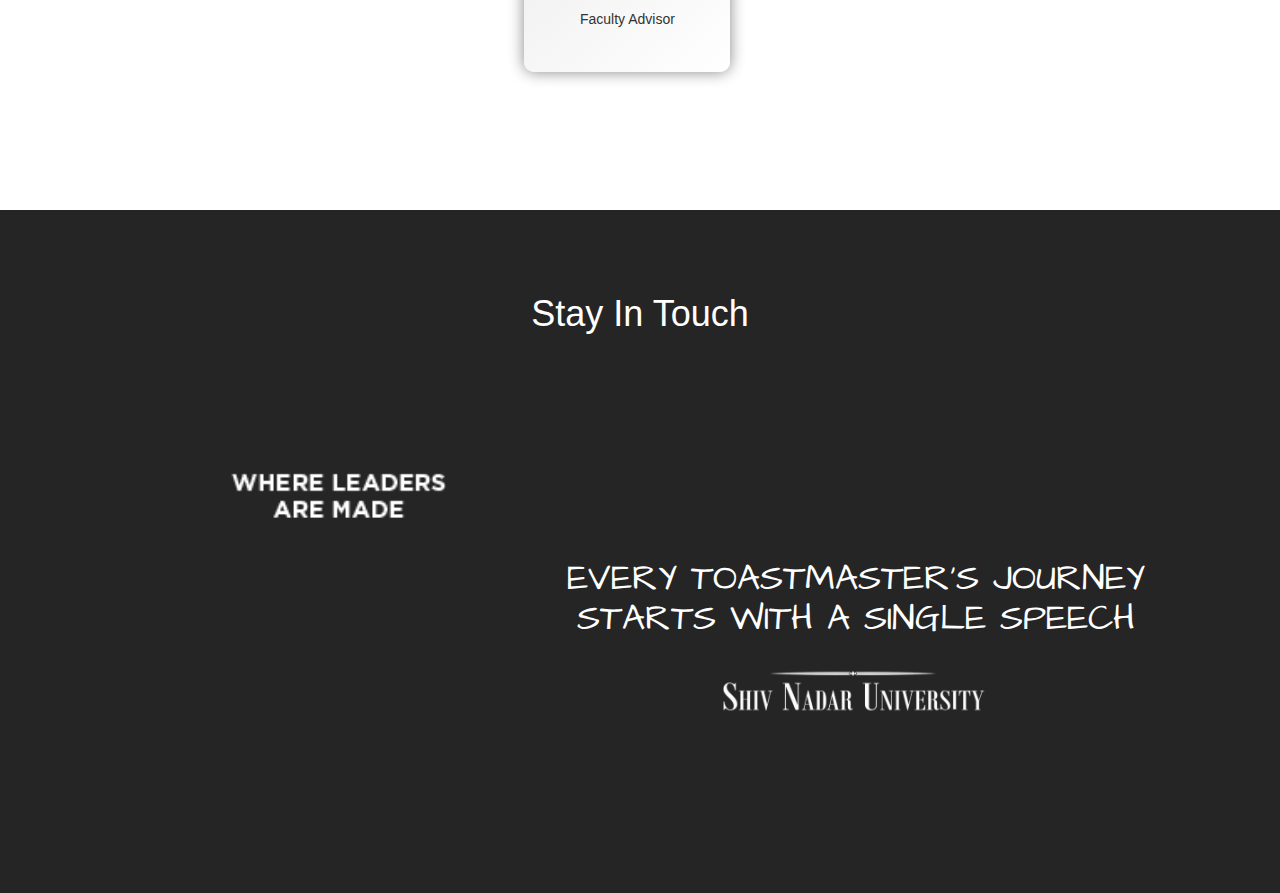
==== commit 88cee8df: "Update team.html" ====
--- a/team.html
+++ b/team.html
@@ -53,7 +53,7 @@
               <img src="img/abeer.jpg" alt="">
               <hr>
               <h4>Abeer Choubey</h4>
-              <p>Secretary</p>
+              <p>Secretary/Member</p>
             </div>
           </div>
           <div class="col-md-3 col-sm-6">
@@ -61,7 +61,7 @@
               <img src="img/vimanyu.jpeg" alt="">
               <hr>
               <h4>Vimanyu Devgan</h4>
-              <p>Associate Secretary</p>
+              <p>Associate Secretary/Member</p>
             </div>
           </div>
           <div class="col-md-3 col-sm-6">
@@ -69,7 +69,7 @@
               <img src="img/Devanshi Gupta.jpg" alt="">
               <hr>
               <h4>Devanshi Gupta</h4>
-              <p>Associate Secretary</p>
+              <p>Associate Secretary/Member</p>
             </div>
           </div>
           <div class="col-md-3 col-sm-6">
@@ -77,7 +77,7 @@
               <img src="img/umang.jpeg" alt="">
               <hr>
               <h4>Umang Kheria</h4>
-              <p>Treasurer</p>
+              <p>Treasurer/Member</p>
             </div>
           </div>
         </div>
@@ -235,7 +235,9 @@
               <p>Faculty Advisor</p>
             </div>
           </div>
-        </div>
+        </div>    
+    
+    
         <div id="contact" style="margin-top:10%;"class="sets">
           <div class="container-fluid text-center">
             <h1>Stay In Touch</h1>
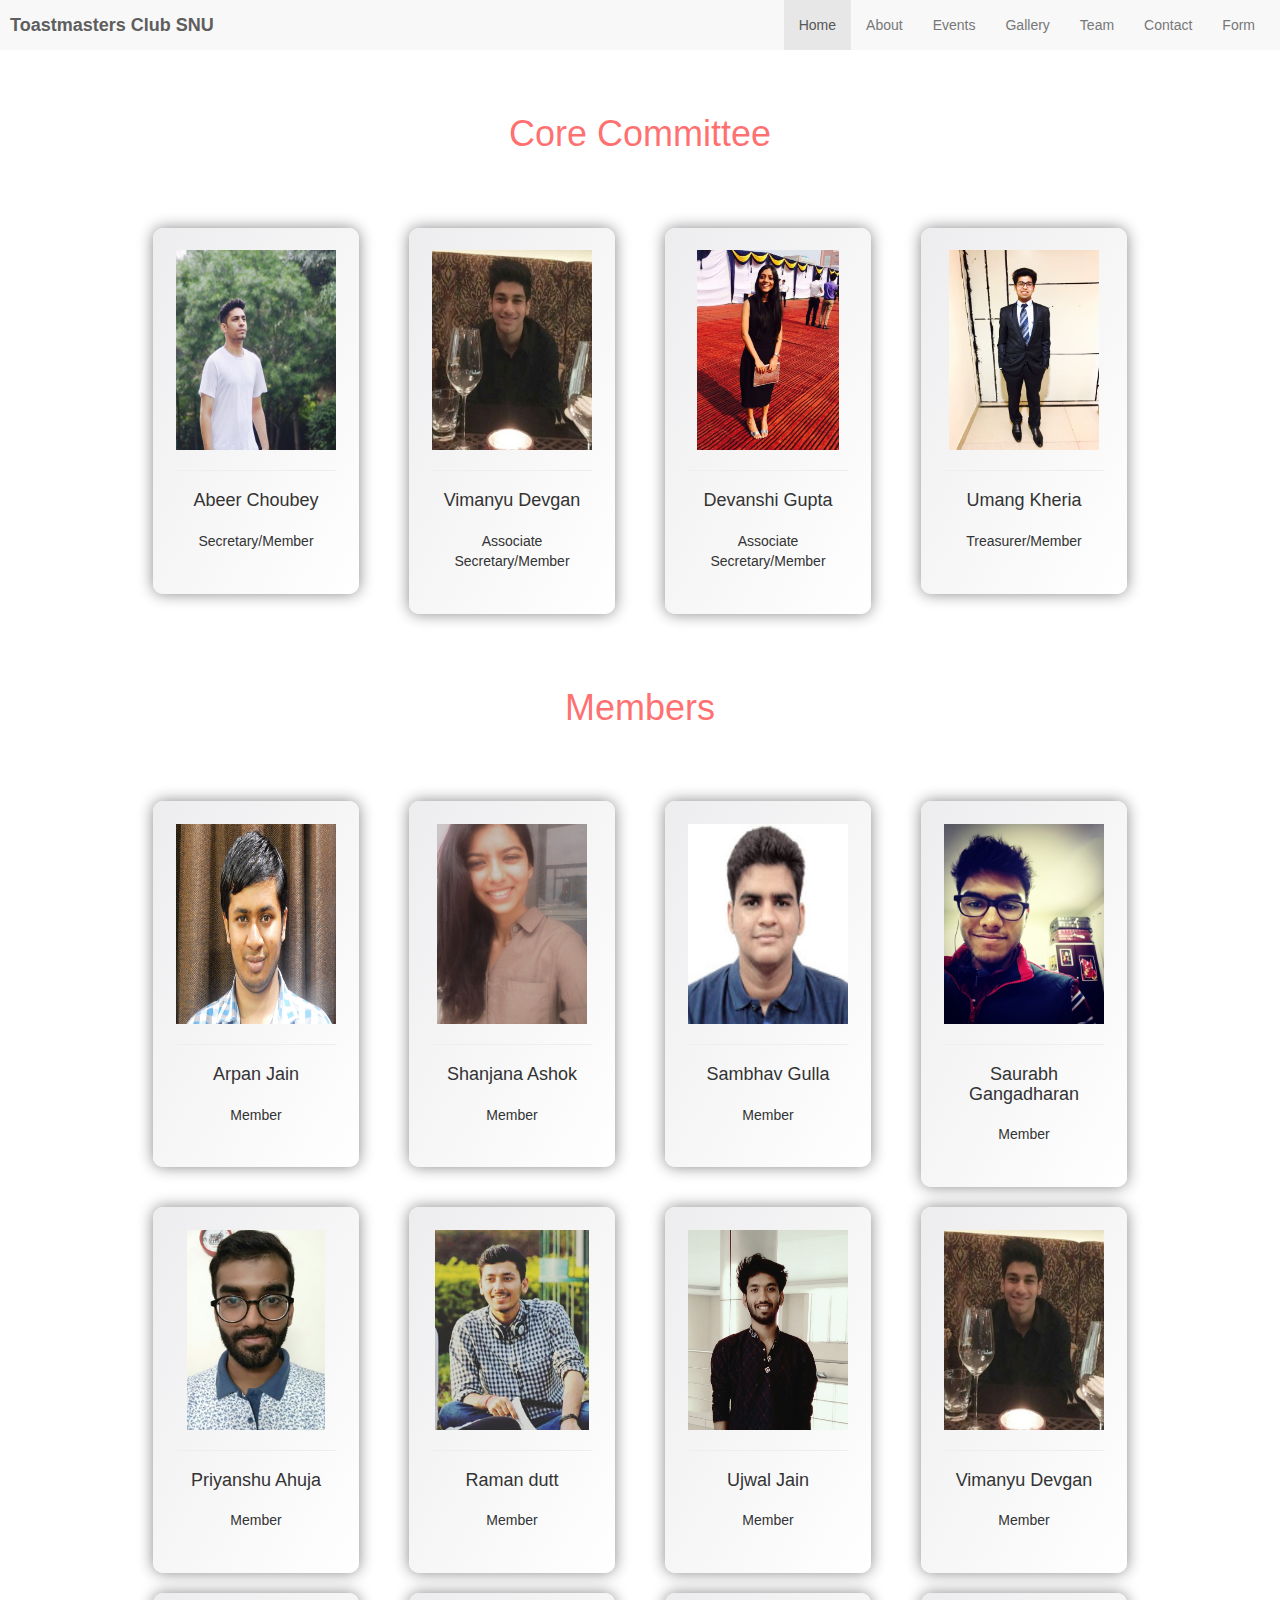
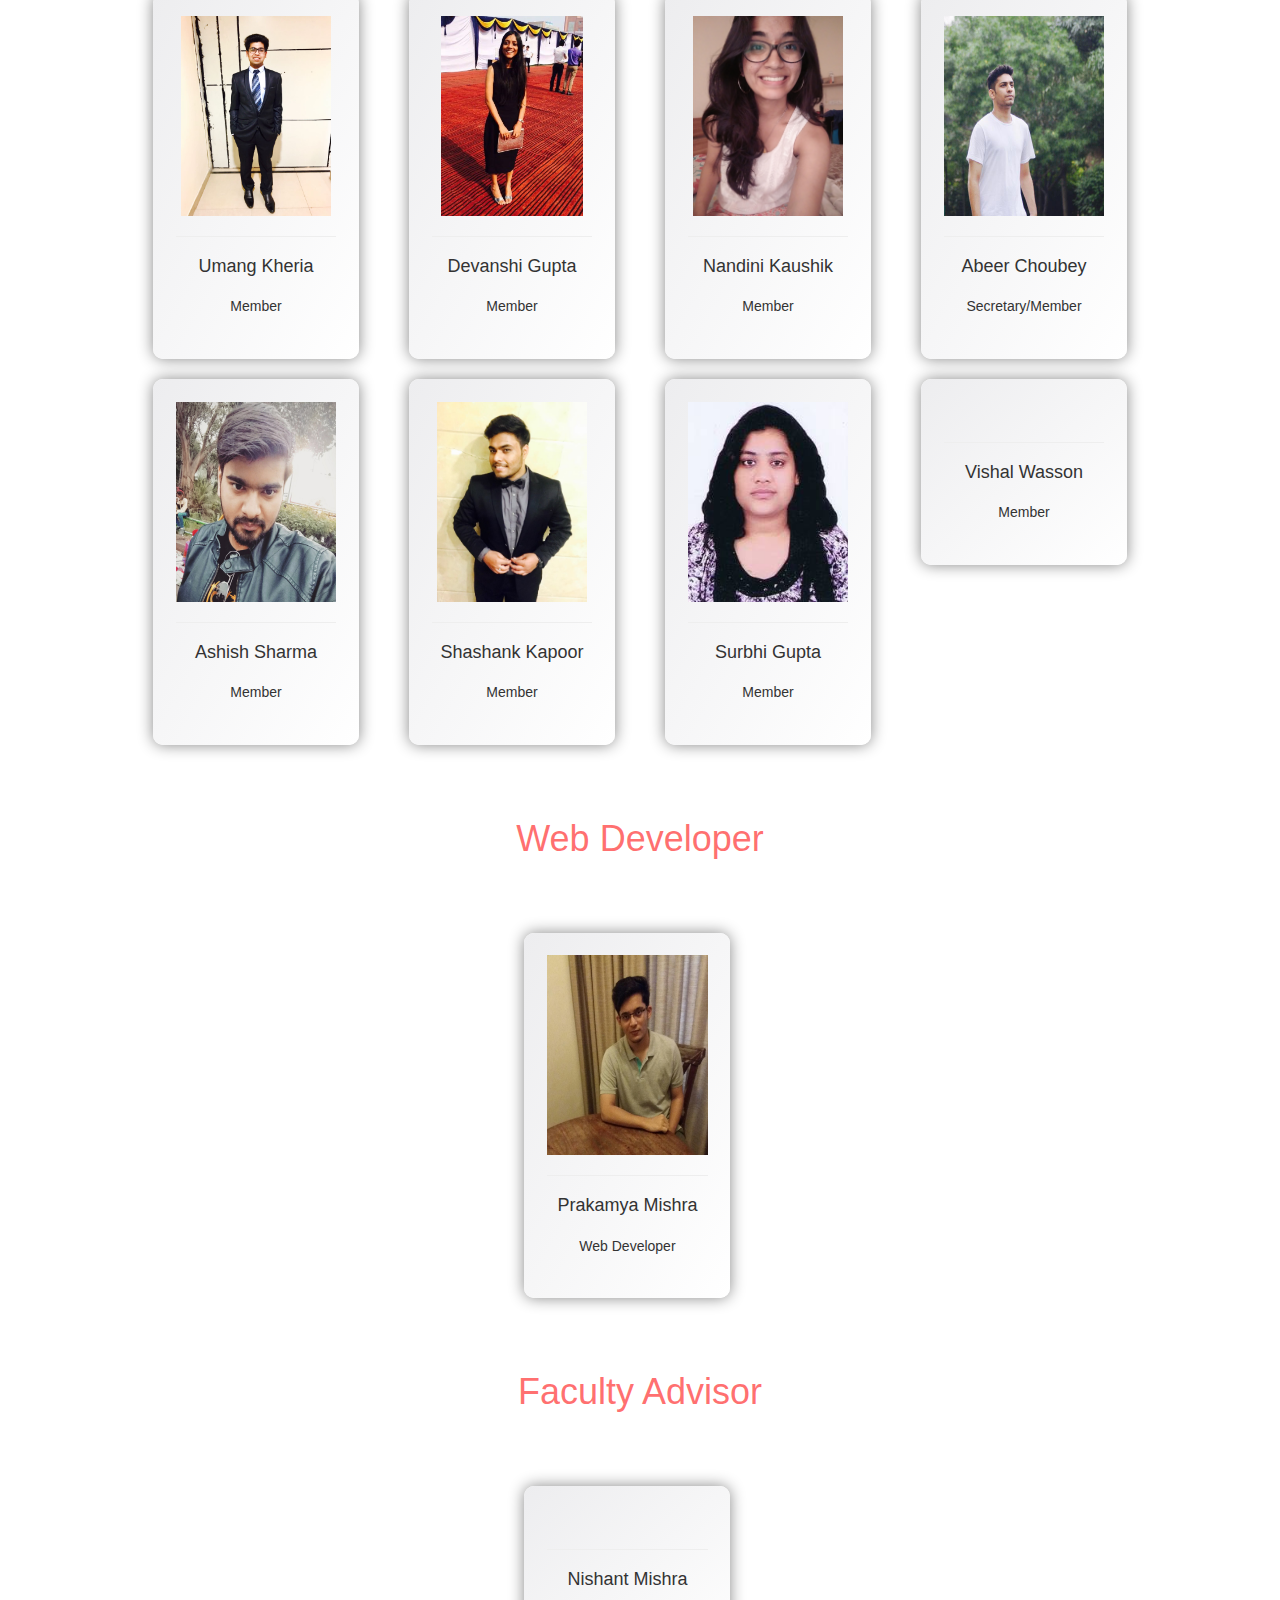
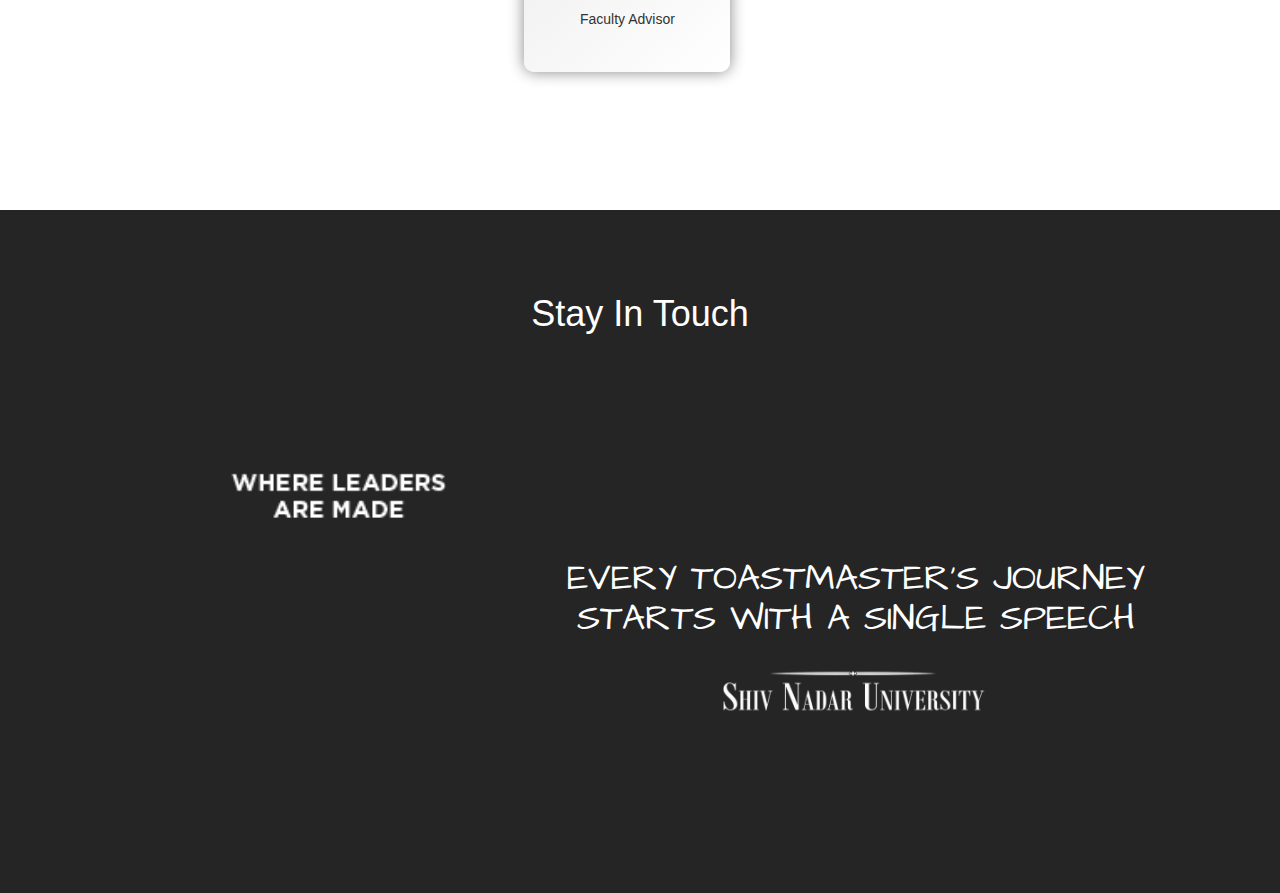
==== commit 389aa2f8: "Update team.html" ====
--- a/team.html
+++ b/team.html
@@ -211,6 +211,14 @@
               <p>Member</p>
             </div>
           </div>
+          <div class="col-md-3 col-sm-6">
+            <div class="member-block text-center">
+              <img src="img/Vishal_Wasson.JPG" alt="">
+              <hr>
+              <h4>Vishal Wasson</h4>
+              <p>Member</p>
+            </div>
+          </div>
         </div>
         <h1 class="row set-content team-heading text-center">Web Developer</h1>
 
